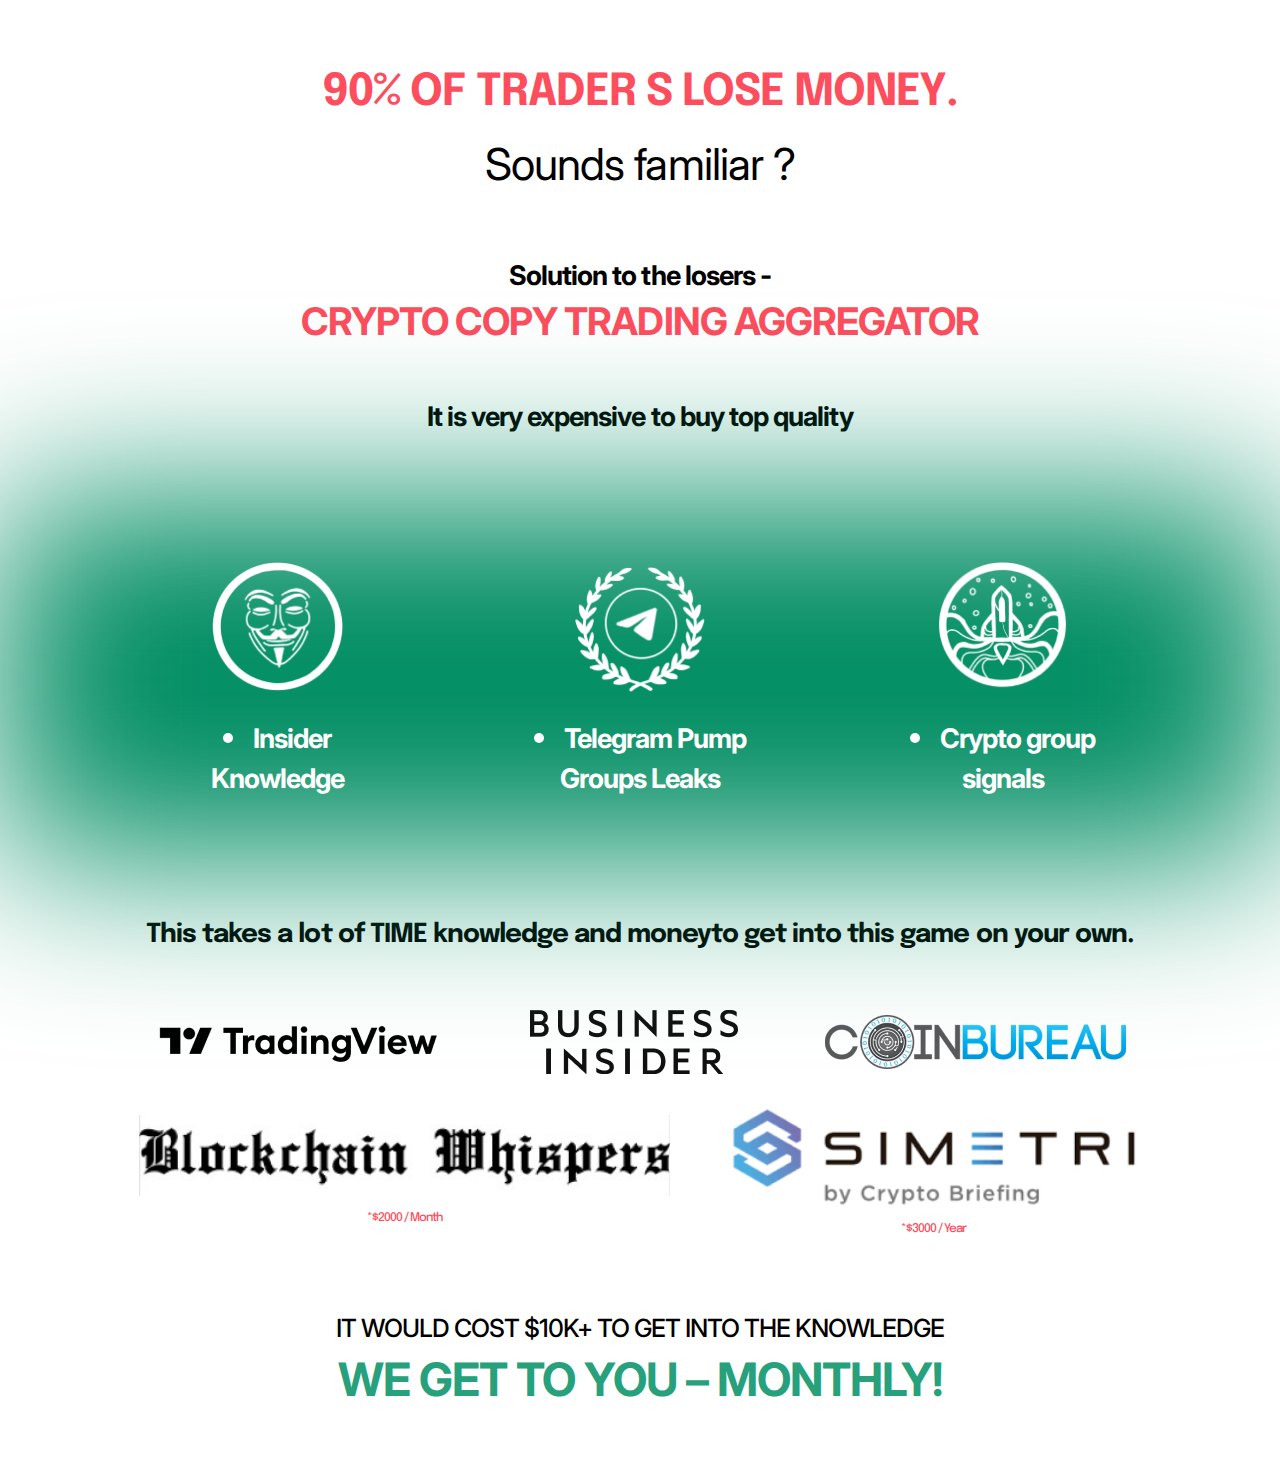
==== home.html @ 9c26b191 "Add files via upload" ====
<!DOCTYPE html>
<html lang="en">

<head>
	<title>HomePage</title>
	<meta charset="UTF-8">
	<meta name="format-detection" content="telephone=no">
	<!-- <style>body{opacity: 0;}</style> -->
	<link rel="stylesheet" href="css/style.min.css?_v=20230202113144">
	<link rel="shortcut icon" href="favicon.ico">
	<!-- <meta name="robots" content="noindex, nofollow"> -->
	<meta name="viewport" content="width=device-width, initial-scale=1.0">
</head>

<body>
	<div class="wrapper">
		<header class="header">
			<div class="header__container">
			</div>
		</header>
		<main class="page">
			<section class="aggregator-section">
				<div class="aggregator-section__lose-money lose-money">
					<div class="lose-money__container">
						<div class="lose-money__wrapper">
							<div class="lose-money__title">
								90% OF TRADER S LOSE MONEY.
								<div class="lose-money__title_black">Sounds familiar ?</div>
								<span></span>
								<div class="lose-money__title_small">Solution to the losers - </div>
								<div class="lose-money__title_medium">CRYPTO COPY TRADING AGGREGATOR</div>
								<span></span>
								<div class="lose-money__title_small">It is very expensive to buy top quality</div>
							</div>
						</div>
					</div>
				</div>
				<div class="aggregator-section__advantages advantages-aggregator">
					<div class="advantages-aggregator__container">
						<div class="advantages-aggregator__wrapper">
							<div class="advantages-aggregator__items">
								<div class="advantages-aggregator__item item-advantages">
									<div class="item-advantages__image">
										<img src="img/aggregator/Untitled-Artwork1.png" class="item-advantages__img" alt="icon" img>
									</div>
									<div class="item-advantages__text">Insider Knowledge</div>
								</div>
								<div class="advantages-aggregator__item item-advantages">
									<div class="item-advantages__image">
										<img src="img/aggregator/Untitled-Artwork2.png" class="item-advantages__img" alt="icon" img>
									</div>
									<div class="item-advantages__text">Telegram Pump Groups Leaks</div>
								</div>
								<div class="advantages-aggregator__item item-advantages">
									<div class="item-advantages__image">
										<img src="img/aggregator/Untitled-Artwork3.png" class="item-advantages__img" alt="icon" img>
									</div>
									<div class="item-advantages__text">Crypto group
										signals</div>
								</div>
							</div>
						</div>
					</div>
				</div>
				<div class="aggregator-section__partners partners-aggregation">
					<div class="partners-aggregation__container">
						<div class="partners-aggregation__wrapper">
							<div class="partners-aggregation__title">This takes a lot of TIME knowledge and moneyto get into this game on your own.</div>
							<div class="partners-aggregation__items">
								<div class="partners-aggregation__item">
									<img src="img/aggregator/partner1.jpg" class="partners-aggregation__img" alt="Partner" img>
								</div>
								<div class="partners-aggregation__item">
									<img src="img/aggregator/partner2.jpg" class="partners-aggregation__img" alt="Partner" img>
								</div>
								<div class="partners-aggregation__item">
									<img src="img/aggregator/partner3.jpg" class="partners-aggregation__img" alt="Partner" img>
								</div>
								<div class="partners-aggregation__item">
									<img src="img/aggregator/partner4.jpg" class="partners-aggregation__img" alt="Partner" img>
									<span class="partners-aggregation__earning">*$2000 / Month</span>
								</div>
								<div class="partners-aggregation__item">
									<img src="img/aggregator/partner5.jpg" class="partners-aggregation__img" alt="Partner" img>
									<span class="partners-aggregation__earning">*$3000 / Year</span>
								</div>
							</div>
							<div class="partners-aggregation__title">
								<div class="partners-aggregation__title_medium">It would cost $10K+ to get into the knowledge</div>
								<div class="partners-aggregation__title_big">we get to you – MONTHLY!</div>
							</div>
						</div>
					</div>
				</div>
			</section>
		</main>
		<footer class="footer">
			<div class="footer__container">
			</div>
		</footer>
	</div>
	<script src="js/app.min.js?_v=20230202113144"></script>
</body>

</html>
---- css/style.min.css ----
@charset "UTF-8";@import url(https://fonts.googleapis.com/css?family=Epilogue:regular,600,700&display=swap);@import url(https://fonts.googleapis.com/css?family=Inter:regular,500,700&display=swap);*{padding:0;margin:0;border:0}*,:after,:before{-webkit-box-sizing:border-box;box-sizing:border-box}body,html{height:100%;min-width:320px}body{color:#000;line-height:1;font-family:Epilogue;font-size:1.25rem;-ms-text-size-adjust:100%;-moz-text-size-adjust:100%;-webkit-text-size-adjust:100%;-webkit-font-smoothing:antialiased;-moz-osx-font-smoothing:grayscale}button,input,textarea{font-family:Epilogue;font-size:inherit}button{cursor:pointer;color:inherit;background-color:transparent}a{color:inherit;text-decoration:none}ul li{list-style:none}img{vertical-align:top}h1,h2,h3,h4,h5,h6{font-weight:inherit;font-size:inherit}body{background-color:#fff}.lock body{overflow:hidden;-ms-touch-action:none;touch-action:none;-ms-scroll-chaining:none;overscroll-behavior:none}.wrapper{min-height:100%;display:-webkit-box;display:-ms-flexbox;display:flex;-webkit-box-orient:vertical;-webkit-box-direction:normal;-ms-flex-direction:column;flex-direction:column;overflow:hidden}@supports (overflow:clip){.wrapper{overflow:clip}}.wrapper>main{-webkit-box-flex:1;-ms-flex:1 1 auto;flex:1 1 auto}.wrapper>*{min-width:0}[class*=__container]{max-width:66.125rem;margin:0 auto;padding:0 .9375rem}[class*=__container_big]{max-width:88.125rem;margin:0 auto;padding:0 .9375rem}.button{display:-webkit-inline-box;display:-ms-inline-flexbox;display:inline-flex;padding:16px 32px;-webkit-box-shadow:4px 4px 11px -2px rgba(0,0,0,.25);box-shadow:4px 4px 11px -2px rgba(0,0,0,.25);border-radius:25.5px;font-weight:700;font-size:20px;line-height:96.4%;text-align:center;color:#fff;-webkit-box-align:center;-ms-flex-align:center;align-items:center;-webkit-box-pack:center;-ms-flex-pack:center;justify-content:center}.button_green{background-color:#26a17b}.button_red{background-color:#fe4d5d}.button._fw{width:100%}input[type=email],input[type=tel],input[type=text],textarea{-webkit-appearance:none;-moz-appearance:none;appearance:none}.input{width:100%;display:block;padding:0 20px;border:1px solid #eee;background:#fff;-webkit-box-shadow:inset 3px 2px 20px rgba(0,0,0,.11);box-shadow:inset 3px 2px 20px rgba(0,0,0,.11);border-radius:7px;padding:10px 20px}.input_promocode{min-height:50px;display:-webkit-box;display:-ms-flexbox;display:flex;-webkit-box-align:center;-ms-flex-align:center;align-items:center}.input_promocode::-webkit-input-placeholder{font-family:Epilogue;font-weight:700;font-size:20px;line-height:190%;letter-spacing:.04em;text-transform:uppercase;color:#cdcdcd}.input_promocode::-moz-placeholder{font-family:Epilogue;font-weight:700;font-size:20px;line-height:190%;letter-spacing:.04em;text-transform:uppercase;color:#cdcdcd}.input_promocode:-ms-input-placeholder{font-family:Epilogue;font-weight:700;font-size:20px;line-height:190%;letter-spacing:.04em;text-transform:uppercase;color:#cdcdcd}.input_promocode::-ms-input-placeholder{font-family:Epilogue;font-weight:700;font-size:20px;line-height:190%;letter-spacing:.04em;text-transform:uppercase;color:#cdcdcd}.input_promocode::placeholder{font-family:Epilogue;font-weight:700;font-size:20px;line-height:190%;letter-spacing:.04em;text-transform:uppercase;color:#cdcdcd}.input[placeholder]:not([data-placeholder-nohiden])::-webkit-input-placeholder{-webkit-transition:opacity .3s;transition:opacity .3s}.input[placeholder]:not([data-placeholder-nohiden])::-moz-placeholder{-moz-transition:opacity .3s;transition:opacity .3s}.input[placeholder]:not([data-placeholder-nohiden]):-ms-input-placeholder{-ms-transition:opacity .3s;transition:opacity .3s}.input[placeholder]:not([data-placeholder-nohiden])::-ms-input-placeholder{-ms-transition:opacity .3s;transition:opacity .3s}.input[placeholder]:not([data-placeholder-nohiden])::placeholder{-webkit-transition:opacity .3s;-o-transition:opacity .3s;transition:opacity .3s}.input[placeholder]:not([data-placeholder-nohiden]):focus::-webkit-input-placeholder{opacity:0}.input[placeholder]:not([data-placeholder-nohiden]):focus::-moz-placeholder{opacity:0}.input[placeholder]:not([data-placeholder-nohiden]):focus:-ms-input-placeholder{opacity:0}.input[placeholder]:not([data-placeholder-nohiden]):focus::-ms-input-placeholder{opacity:0}.input[placeholder]:not([data-placeholder-nohiden]):focus::placeholder{opacity:0}textarea.input{resize:none;padding:0 0}.options{display:-webkit-box;display:-ms-flexbox;display:flex;-webkit-box-orient:vertical;-webkit-box-direction:normal;-ms-flex-direction:column;flex-direction:column}.options__item{position:relative;display:-webkit-box;display:-ms-flexbox;display:flex;width:100%}.options__item_payment{border-top:2px solid #ddd5d5;padding:30px 0}.options__item_prices{background:#fff;border:2px solid rgba(0,0,0,.25);border-radius:11px}.subscription-confirmation_ballz .options__item_prices{background:#26a17b;border:2px solid rgba(0,0,0,.25)}.subscription-confirmation_ballz .options__item_annually{border:2px solid rgba(0,0,0,.25);background:#acfbc2}.options__description{font-family:Epilogue;font-weight:600;font-size:20px;line-height:120%;letter-spacing:-.98px;color:#000;text-align:center;-webkit-box-flex:1;-ms-flex:1 1 auto;flex:1 1 auto;display:-webkit-box;display:-ms-flexbox;display:flex;-webkit-box-orient:vertical;-webkit-box-direction:normal;-ms-flex-direction:column;flex-direction:column}.options__price{font-family:Epilogue;font-weight:700;font-size:57px;line-height:1;letter-spacing:-.98px;color:#26a17b;text-align:center;display:-webkit-box;display:-ms-flexbox;display:flex;-webkit-box-orient:vertical;-webkit-box-direction:normal;-ms-flex-direction:column;flex-direction:column}.subscription-confirmation_bronze .options__price{color:#26a17b}.subscription-confirmation_silver .options__price{color:#c8858b}.subscription-confirmation_ballz .options__price{color:#fff}.subscription-confirmation_bronze .options__item_annually .options__price{color:rgba(0,255,176,.95)}.subscription-confirmation_silver .options__item_annually .options__price{color:#fe4d5d}.subscription-confirmation_ballz .options__item_annually .options__price{color:#26a17b}.options__subprice{font-family:Epilogue;font-weight:600;font-size:20px;line-height:110%;letter-spacing:-.98px;color:#26a17b}.subscription-confirmation_bronze .options__subprice{color:#26a17b}.subscription-confirmation_silver .options__subprice{color:#c8858b}.subscription-confirmation_ballz .options__subprice{color:#fff}.subscription-confirmation_bronze .options__item_annually .options__subprice{color:rgba(0,255,176,.95)}.subscription-confirmation_silver .options__item_annually .options__subprice{color:#fe4d5d}.subscription-confirmation_ballz .options__item_annually .options__subprice{color:#26a17b}.options__input{width:0;height:0;opacity:0;position:absolute}.options__input:focus+.options__label:before{-webkit-box-shadow:0 0 5px #000;box-shadow:0 0 5px #000}.options__input:checked+.options__label:after{-webkit-transform:translate(0,-50%) scale(1);-ms-transform:translate(0,-50%) scale(1);transform:translate(0,-50%) scale(1)}.options__item_prices .options__input:checked+.options__label:after{-webkit-transform:translate(-50%,0) scale(1);-ms-transform:translate(-50%,0) scale(1);transform:translate(-50%,0) scale(1)}.options__discount{width:57px;height:57px;background:rgba(0,255,176,.95);border-radius:50%;position:absolute;display:-webkit-box;display:-ms-flexbox;display:flex;-webkit-box-align:center;-ms-flex-align:center;align-items:center;-webkit-box-pack:center;-ms-flex-pack:center;justify-content:center;right:-15px;top:-15px;font-family:Epilogue;font-weight:700;font-size:20px;line-height:110%;letter-spacing:-.98px;color:#000}.subscription-confirmation_bronze .options__discount{background-color:rgba(0,255,176,.95);color:#fff}.subscription-confirmation_silver .options__discount{background-color:#fc4c5c;color:#fff}.subscription-confirmation_ballz .options__discount{background-color:rgba(0,255,176,.95);color:#000}.options__label{display:-webkit-box;display:-ms-flexbox;display:flex;-webkit-box-align:center;-ms-flex-align:center;align-items:center;cursor:pointer;-webkit-box-pack:justify;-ms-flex-pack:justify;justify-content:space-between;gap:10px;-webkit-box-orient:horizontal;-webkit-box-direction:reverse;-ms-flex-direction:row-reverse;flex-direction:row-reverse;-webkit-box-flex:1;-ms-flex:1 1 auto;flex:1 1 auto;width:100%}.options__item_prices .options__label{-webkit-box-orient:vertical;-webkit-box-direction:normal;-ms-flex-direction:column;flex-direction:column;-webkit-box-align:center;-ms-flex-align:center;align-items:center;padding:15px 25px}.options__item_prices .options__label::before{-ms-flex-item-align:center;-ms-grid-row-align:center;align-self:center}.options__item_prices .options__label::after{left:50%;top:20.5px;-webkit-transform:translate(-50%,0) scale(0);-ms-transform:translate(-50%,0) scale(0);transform:translate(-50%,0) scale(0)}.options__label:before{content:"";width:27px;height:27px;-webkit-box-flex:0;-ms-flex:0 0 27px;flex:0 0 27px;border-radius:50%;background-color:#fff;border:2px solid #9d9d9d;-webkit-box-shadow:inset 1px 1px 16px 2px rgba(0,0,0,.11);box-shadow:inset 1px 1px 16px 2px rgba(0,0,0,.11)}.options__label:after{content:"";-webkit-transition:all .3s ease 0s;-o-transition:all .3s ease 0s;transition:all .3s ease 0s;-webkit-transform:scale(0);-ms-transform:scale(0);transform:scale(0);width:15px;height:15px;border-radius:50%;background-color:#26a17b;position:absolute;right:6px;top:50%;-webkit-transform:translate(0,-50%) scale(0);-ms-transform:translate(0,-50%) scale(0);transform:translate(0,-50%) scale(0)}.options__text{font-family:Epilogue;font-weight:700;font-size:25px;line-height:85%;letter-spacing:.06em;color:#26a17b}.options__icons{-webkit-box-flex:1;-ms-flex:1 1 auto;flex:1 1 auto;display:-webkit-box;display:-ms-flexbox;display:flex;-ms-flex-wrap:wrap;flex-wrap:wrap;gap:5px;-webkit-box-align:center;-ms-flex-align:center;align-items:center}.options__icon{max-width:58px;max-height:36px;width:100%}[class*=-ibg]{position:relative}[class*=-ibg] img{position:absolute;width:100%;height:100%;top:0;left:0;-o-object-fit:cover;object-fit:cover}[class*=-ibg_contain] img{-o-object-fit:contain;object-fit:contain}.block-modal{background-color:#fff;-webkit-box-shadow:0 4px 38px rgba(0,0,0,.11);box-shadow:0 4px 38px rgba(0,0,0,.11);border-radius:11px;max-width:500px;width:100%;position:relative;z-index:1}.block-modal__form:not(:last-child){margin-bottom:20px}.block-modal__title{font-family:Epilogue;font-weight:700;font-size:34px;line-height:1.2;text-align:center}.block-modal__title_red{color:#fe4d5d}.block-modal__title_green{color:#26a17b}.block-modal__title:not(:last-child){margin-bottom:30px}.block-modal__description{font-family:Inter;font-weight:400;font-size:20px;line-height:115.4%;text-align:center;color:#000;max-width:350px;margin:0 auto}.block-modal__description:not(:last-child){margin-bottom:30px}.block-modal__actions{display:-webkit-box;display:-ms-flexbox;display:flex;-webkit-box-pack:center;-ms-flex-pack:center;justify-content:center}.block-modal__links{text-align:center}.block-modal__link{font-family:Inter;font-weight:400;font-size:16px;line-height:115.4%;text-align:center;text-decoration-line:underline;color:#c8a1a1}.lose-money{padding:60px 0}.lose-money__title{display:-webkit-box;display:-ms-flexbox;display:flex;-webkit-box-orient:vertical;-webkit-box-direction:normal;-ms-flex-direction:column;flex-direction:column;font-family:Epilogue;font-weight:700;font-size:44px;line-height:150%;text-align:center;letter-spacing:-.98px;color:#fe4d5d}.lose-money__title span{padding:25px 0}.lose-money__title_black{font-family:Inter;font-weight:400;font-size:44px;line-height:176%;text-align:center;letter-spacing:-.98px;color:#000}.lose-money__title_small{font-family:Inter;font-weight:700;font-size:27px;line-height:168%;text-align:center;letter-spacing:-.98px;color:#000}.lose-money__title_medium{font-family:Inter;font-weight:700;font-size:38px;line-height:119%;text-align:center;letter-spacing:-.98px;color:#fe4d5d}.advantages-aggregator{padding:60px 0;position:relative}.advantages-aggregator::before{content:"";position:absolute;background:#008d62;mix-blend-mode:normal;-webkit-filter:blur(87px);filter:blur(87px);width:100%;height:100%;left:0;top:0}.advantages-aggregator__items{display:-webkit-box;display:-ms-flexbox;display:flex;-ms-flex-wrap:wrap;flex-wrap:wrap;margin:0 -15px;position:relative;z-index:1;-ms-flex-pack:distribute;justify-content:space-around;gap:30px}.advantages-aggregator__item{padding:0 15px;-webkit-box-flex:0;-ms-flex:0 1 33.333%;flex:0 1 33.333%;max-width:260px}.item-advantages{display:-webkit-box;display:-ms-flexbox;display:flex;-webkit-box-pack:start;-ms-flex-pack:start;justify-content:flex-start;-webkit-box-orient:vertical;-webkit-box-direction:normal;-ms-flex-direction:column;flex-direction:column;-webkit-box-align:center;-ms-flex-align:center;align-items:center;gap:25px}.item-advantages__image{max-width:135px;max-height:135px}.item-advantages__img{width:100%}.item-advantages__text{font-family:Inter;font-weight:700;font-size:27px;line-height:147%;text-align:center;letter-spacing:-.98px;color:#fff}.item-advantages__text::before{content:"";display:inline-block;width:10px;height:10px;background-color:#fff;border-radius:50%;margin:5px 20px 5px 0}.partners-aggregation{padding:60px 0}.partners-aggregation__title{font-family:Epilogue;font-weight:700;font-size:26px;line-height:1.2;text-align:center;letter-spacing:-.98px;color:#000}.partners-aggregation__title:not(:last-child){margin-bottom:60px}.partners-aggregation__title_medium{font-family:Inter;font-weight:500;font-size:25px;line-height:170%;text-align:center;letter-spacing:-.98px;text-transform:uppercase;color:#000}.partners-aggregation__title_big{font-family:Inter;font-weight:700;font-size:46px;line-height:129%;text-align:center;letter-spacing:-.98px;text-transform:uppercase;color:#26a17b}.partners-aggregation__items{display:-webkit-box;display:-ms-flexbox;display:flex;-ms-flex-pack:distribute;justify-content:space-around;-ms-flex-wrap:wrap;flex-wrap:wrap;-webkit-box-align:center;-ms-flex-align:center;align-items:center;gap:30px}.partners-aggregation__items:not(:last-child){margin-bottom:70px}.partners-aggregation__item{text-align:center}.partners-aggregation__img{width:100%}.partners-aggregation__img:not(:last-child){margin-bottom:10px}.partners-aggregation__earning{font-family:Epilogue;font-weight:500;font-size:12px;line-height:1.2;text-align:center;letter-spacing:-.98px;color:#fe4d5d}.subscription-confirmation{min-height:100vh;display:-webkit-box;display:-ms-flexbox;display:flex;-webkit-box-align:center;-ms-flex-align:center;align-items:center;padding:50px 0}.subscription-confirmation__container{display:-webkit-box;display:-ms-flexbox;display:flex;-webkit-box-align:center;-ms-flex-align:center;align-items:center;-webkit-box-pack:center;-ms-flex-pack:center;justify-content:center}.subscription-confirmation__block{padding:60px 50px 85px}.form__prices{display:-webkit-box;display:-ms-flexbox;display:flex;-webkit-box-orient:horizontal;-webkit-box-direction:normal;-ms-flex-direction:row;flex-direction:row;gap:12px}.form__prices:not(:last-child){margin-bottom:50px}.form__promocode:not(:last-child){margin-bottom:45px}.form__billed{text-align:center;font-family:Epilogue;font-weight:600;font-size:20px;line-height:146.5%;letter-spacing:.12em;text-transform:uppercase;color:#000}.form__billed:not(:last-child){margin-bottom:30px}.form__payment:not(:last-child){margin-bottom:20px}.form__items:not(:last-child){margin-bottom:40px}.form__item:not(:last-child){margin-bottom:15px}.form__label{cursor:pointer;font-family:Epilogue;font-weight:400;font-size:12px;line-height:146.5%;letter-spacing:.12em;text-transform:uppercase;color:#b68282;padding:5px}.form__input{min-height:66px}.form__actions{display:-webkit-box;display:-ms-flexbox;display:flex;-webkit-box-pack:center;-ms-flex-pack:center;justify-content:center}.form__error{padding-top:10px;color:red;font-size:17px;font-weight:400;line-height:146.5%}.promocode{display:-webkit-box;display:-ms-flexbox;display:flex;gap:17px;position:relative}.promocode .form__error{position:absolute;left:0;bottom:0;-webkit-transform:translate(0,90%);-ms-transform:translate(0,90%);transform:translate(0,90%)}.forgot-password{min-height:100vh;display:-webkit-box;display:-ms-flexbox;display:flex;-webkit-box-align:center;-ms-flex-align:center;align-items:center;padding:50px 0;position:relative;overflow:hidden}.forgot-password::before{content:"";width:30%;height:74%;left:0;top:0;background:#26a17b;-webkit-filter:blur(100px);filter:blur(100px);position:absolute;-webkit-transform:translate(-30%,-30%);-ms-transform:translate(-30%,-30%);transform:translate(-30%,-30%)}.forgot-password::after{content:"";width:48%;height:71%;right:0;bottom:0;background:#26a17b;-webkit-filter:blur(100px);filter:blur(100px);position:absolute;-webkit-transform:translate(40%,45%) rotate(100deg);-ms-transform:translate(40%,45%) rotate(100deg);transform:translate(40%,45%) rotate(100deg)}.forgot-password__container{display:-webkit-box;display:-ms-flexbox;display:flex;-webkit-box-align:center;-ms-flex-align:center;align-items:center;-webkit-box-pack:center;-ms-flex-pack:center;justify-content:center}.forgot-password__block{padding:60px 45px 30px}.check-email{min-height:100vh;display:-webkit-box;display:-ms-flexbox;display:flex;-webkit-box-align:center;-ms-flex-align:center;align-items:center;padding:50px 0;position:relative;overflow:hidden}.check-email::before{content:"";width:30%;height:74%;left:0;bottom:0;background:#26a17b;-webkit-filter:blur(100px);filter:blur(100px);position:absolute;-webkit-transform:translate(-30%,60%);-ms-transform:translate(-30%,60%);transform:translate(-30%,60%)}.check-email::after{content:"";width:46%;height:40%;right:0;top:0;background:#26a17b;-webkit-filter:blur(100px);filter:blur(100px);border-radius:0 0 30% 50%;position:absolute;-webkit-transform:translate(0,-35%) rotate(-140deg);-ms-transform:translate(0,-35%) rotate(-140deg);transform:translate(0,-35%) rotate(-140deg)}.check-email__container{display:-webkit-box;display:-ms-flexbox;display:flex;-webkit-box-flex:1;-ms-flex:1 1 auto;flex:1 1 auto;-webkit-box-align:center;-ms-flex-align:center;align-items:center;-webkit-box-pack:justify;-ms-flex-pack:justify;justify-content:space-between;gap:100px}.check-email__wrapper{-webkit-box-flex:0;-ms-flex:0 1 740px;flex:0 1 740px}.check-email__image-ibg{padding-bottom:100%}.check-email__block{padding:75px 45px 70px}.restore-password{min-height:100vh;display:-webkit-box;display:-ms-flexbox;display:flex;-webkit-box-align:center;-ms-flex-align:center;align-items:center;padding:50px 0;position:relative;overflow:hidden}.restore-password::before{content:"";width:30%;height:74%;left:0;top:0;background:#26a17b;-webkit-filter:blur(100px);filter:blur(100px);position:absolute;-webkit-transform:translate(-30%,-30%);-ms-transform:translate(-30%,-30%);transform:translate(-30%,-30%)}.restore-password::after{content:"";width:48%;height:71%;right:0;bottom:0;background:#26a17b;-webkit-filter:blur(100px);filter:blur(100px);position:absolute;-webkit-transform:translate(40%,45%) rotate(100deg);-ms-transform:translate(40%,45%) rotate(100deg);transform:translate(40%,45%) rotate(100deg)}.restore-password__container{display:-webkit-box;display:-ms-flexbox;display:flex;-webkit-box-align:center;-ms-flex-align:center;align-items:center;-webkit-box-pack:center;-ms-flex-pack:center;justify-content:center}.restore-password__block{padding:60px 45px 30px}.thanks{min-height:100vh;display:-webkit-box;display:-ms-flexbox;display:flex;-webkit-box-align:center;-ms-flex-align:center;align-items:center;padding:50px 0;position:relative;overflow:hidden}.thanks::before{content:"";width:30%;height:74%;left:0;bottom:0;background:#26a17b;-webkit-filter:blur(100px);filter:blur(100px);position:absolute;-webkit-transform:translate(-30%,60%);-ms-transform:translate(-30%,60%);transform:translate(-30%,60%)}.thanks::after{content:"";width:46%;height:40%;right:0;top:0;background:#26a17b;-webkit-filter:blur(100px);filter:blur(100px);border-radius:0 0 30% 50%;position:absolute;-webkit-transform:translate(0,-35%) rotate(-140deg);-ms-transform:translate(0,-35%) rotate(-140deg);transform:translate(0,-35%) rotate(-140deg)}.thanks__container{display:-webkit-box;display:-ms-flexbox;display:flex;-webkit-box-flex:1;-ms-flex:1 1 auto;flex:1 1 auto;-webkit-box-pack:center;-ms-flex-pack:center;justify-content:center;-webkit-box-align:center;-ms-flex-align:center;align-items:center;gap:100px}.thanks__block{padding:60px}.lose-money{padding:60px 0}.lose-money__title{display:-webkit-box;display:-ms-flexbox;display:flex;-webkit-box-orient:vertical;-webkit-box-direction:normal;-ms-flex-direction:column;flex-direction:column;font-family:Epilogue;font-weight:700;font-size:44px;line-height:150%;text-align:center;letter-spacing:-.98px;color:#fe4d5d}.lose-money__title span{padding:25px 0}.lose-money__title_black{font-family:Inter;font-weight:400;font-size:44px;line-height:176%;text-align:center;letter-spacing:-.98px;color:#000}.lose-money__title_small{font-family:Inter;font-weight:700;font-size:27px;line-height:168%;text-align:center;letter-spacing:-.98px;color:#000}.lose-money__title_medium{font-family:Inter;font-weight:700;font-size:38px;line-height:119%;text-align:center;letter-spacing:-.98px;color:#fe4d5d}.advantages-aggregator{padding:60px 0;position:relative}.advantages-aggregator::before{content:"";position:absolute;background:#008d62;mix-blend-mode:normal;-webkit-filter:blur(87px);filter:blur(87px);width:100%;height:100%;left:0;top:0}.advantages-aggregator__items{display:-webkit-box;display:-ms-flexbox;display:flex;-ms-flex-wrap:wrap;flex-wrap:wrap;margin:0 -15px;position:relative;z-index:1;-ms-flex-pack:distribute;justify-content:space-around;gap:30px}.advantages-aggregator__item{padding:0 15px;-webkit-box-flex:0;-ms-flex:0 1 33.333%;flex:0 1 33.333%;max-width:260px}.item-advantages{display:-webkit-box;display:-ms-flexbox;display:flex;-webkit-box-pack:start;-ms-flex-pack:start;justify-content:flex-start;-webkit-box-orient:vertical;-webkit-box-direction:normal;-ms-flex-direction:column;flex-direction:column;-webkit-box-align:center;-ms-flex-align:center;align-items:center;gap:25px}.item-advantages__image{max-width:135px;max-height:135px}.item-advantages__img{width:100%}.item-advantages__text{font-family:Inter;font-weight:700;font-size:27px;line-height:147%;text-align:center;letter-spacing:-.98px;color:#fff}.item-advantages__text::before{content:"";display:inline-block;width:10px;height:10px;background-color:#fff;border-radius:50%;margin:5px 20px 5px 0}.partners-aggregation{padding:60px 0}.partners-aggregation__title{font-family:Epilogue;font-weight:700;font-size:26px;line-height:1.2;text-align:center;letter-spacing:-.98px;color:#000}.partners-aggregation__title:not(:last-child){margin-bottom:60px}.partners-aggregation__title_medium{font-family:Inter;font-weight:500;font-size:25px;line-height:170%;text-align:center;letter-spacing:-.98px;text-transform:uppercase;color:#000}.partners-aggregation__title_big{font-family:Inter;font-weight:700;font-size:46px;line-height:129%;text-align:center;letter-spacing:-.98px;text-transform:uppercase;color:#26a17b}.partners-aggregation__items{display:-webkit-box;display:-ms-flexbox;display:flex;-ms-flex-pack:distribute;justify-content:space-around;-ms-flex-wrap:wrap;flex-wrap:wrap;-webkit-box-align:center;-ms-flex-align:center;align-items:center;gap:30px}.partners-aggregation__items:not(:last-child){margin-bottom:70px}.partners-aggregation__item{text-align:center}.partners-aggregation__img{width:100%}.partners-aggregation__img:not(:last-child){margin-bottom:10px}.partners-aggregation__earning{font-family:Epilogue;font-weight:500;font-size:12px;line-height:1.2;text-align:center;letter-spacing:-.98px;color:#fe4d5d}@media (max-width:61.99875em){.lose-money__wrapper{max-width:80%;margin:0 auto}.advantages-aggregator__wrapper{max-width:80%;margin:0 auto}.advantages-aggregator__items{-webkit-box-orient:vertical;-webkit-box-direction:normal;-ms-flex-direction:column;flex-direction:column;-webkit-box-align:center;-ms-flex-align:center;align-items:center}.partners-aggregation__wrapper{max-width:80%;margin:0 auto}.check-email__container{gap:20px}.thanks__container{gap:20px}.lose-money__wrapper{max-width:80%;margin:0 auto}.advantages-aggregator__wrapper{max-width:80%;margin:0 auto}.advantages-aggregator__items{-webkit-box-orient:vertical;-webkit-box-direction:normal;-ms-flex-direction:column;flex-direction:column;-webkit-box-align:center;-ms-flex-align:center;align-items:center}.partners-aggregation__wrapper{max-width:80%;margin:0 auto}}@media (max-width:47.99875em){.options__price{font-size:42px}.options__item_prices .options__label{padding:15px}.block-modal{padding:30px 15px 40px}.block-modal__title{font-size:1.75rem}.lose-money__title{font-size:35px}.lose-money__title span{padding:10px 0}.lose-money__title_black{font-size:35px}.lose-money__title_small{font-size:21px}.lose-money__title_medium{font-size:30px}.partners-aggregation__title:not(:last-child){margin-bottom:40px}.partners-aggregation__title_medium{font-size:20px}.partners-aggregation__title_big{font-size:36px}.partners-aggregation__items:not(:last-child){margin-bottom:40px}.partners-aggregation__item{max-width:232px}.subscription-confirmation{padding:0}.subscription-confirmation__block{padding:30px 15px 40px}.forgot-password{padding:30px 0}.forgot-password__block{padding:30px 15px 40px}.check-email{padding:30px 0}.check-email__container{-webkit-box-pack:center;-ms-flex-pack:center;justify-content:center}.check-email__wrapper{display:none}.check-email__block{padding:30px 15px 40px}.restore-password{padding:30px 0}.restore-password__block{padding:30px 15px 40px}.thanks{padding:30px 0}.thanks__block{padding:60px 25px}.lose-money__title{font-size:35px}.lose-money__title span{padding:10px 0}.lose-money__title_black{font-size:35px}.lose-money__title_small{font-size:21px}.lose-money__title_medium{font-size:30px}.partners-aggregation__title:not(:last-child){margin-bottom:40px}.partners-aggregation__title_medium{font-size:20px}.partners-aggregation__title_big{font-size:36px}.partners-aggregation__items:not(:last-child){margin-bottom:40px}.partners-aggregation__item{max-width:232px}}@media (max-width:29.99875em){.subscription-confirmation__container{padding:0}}
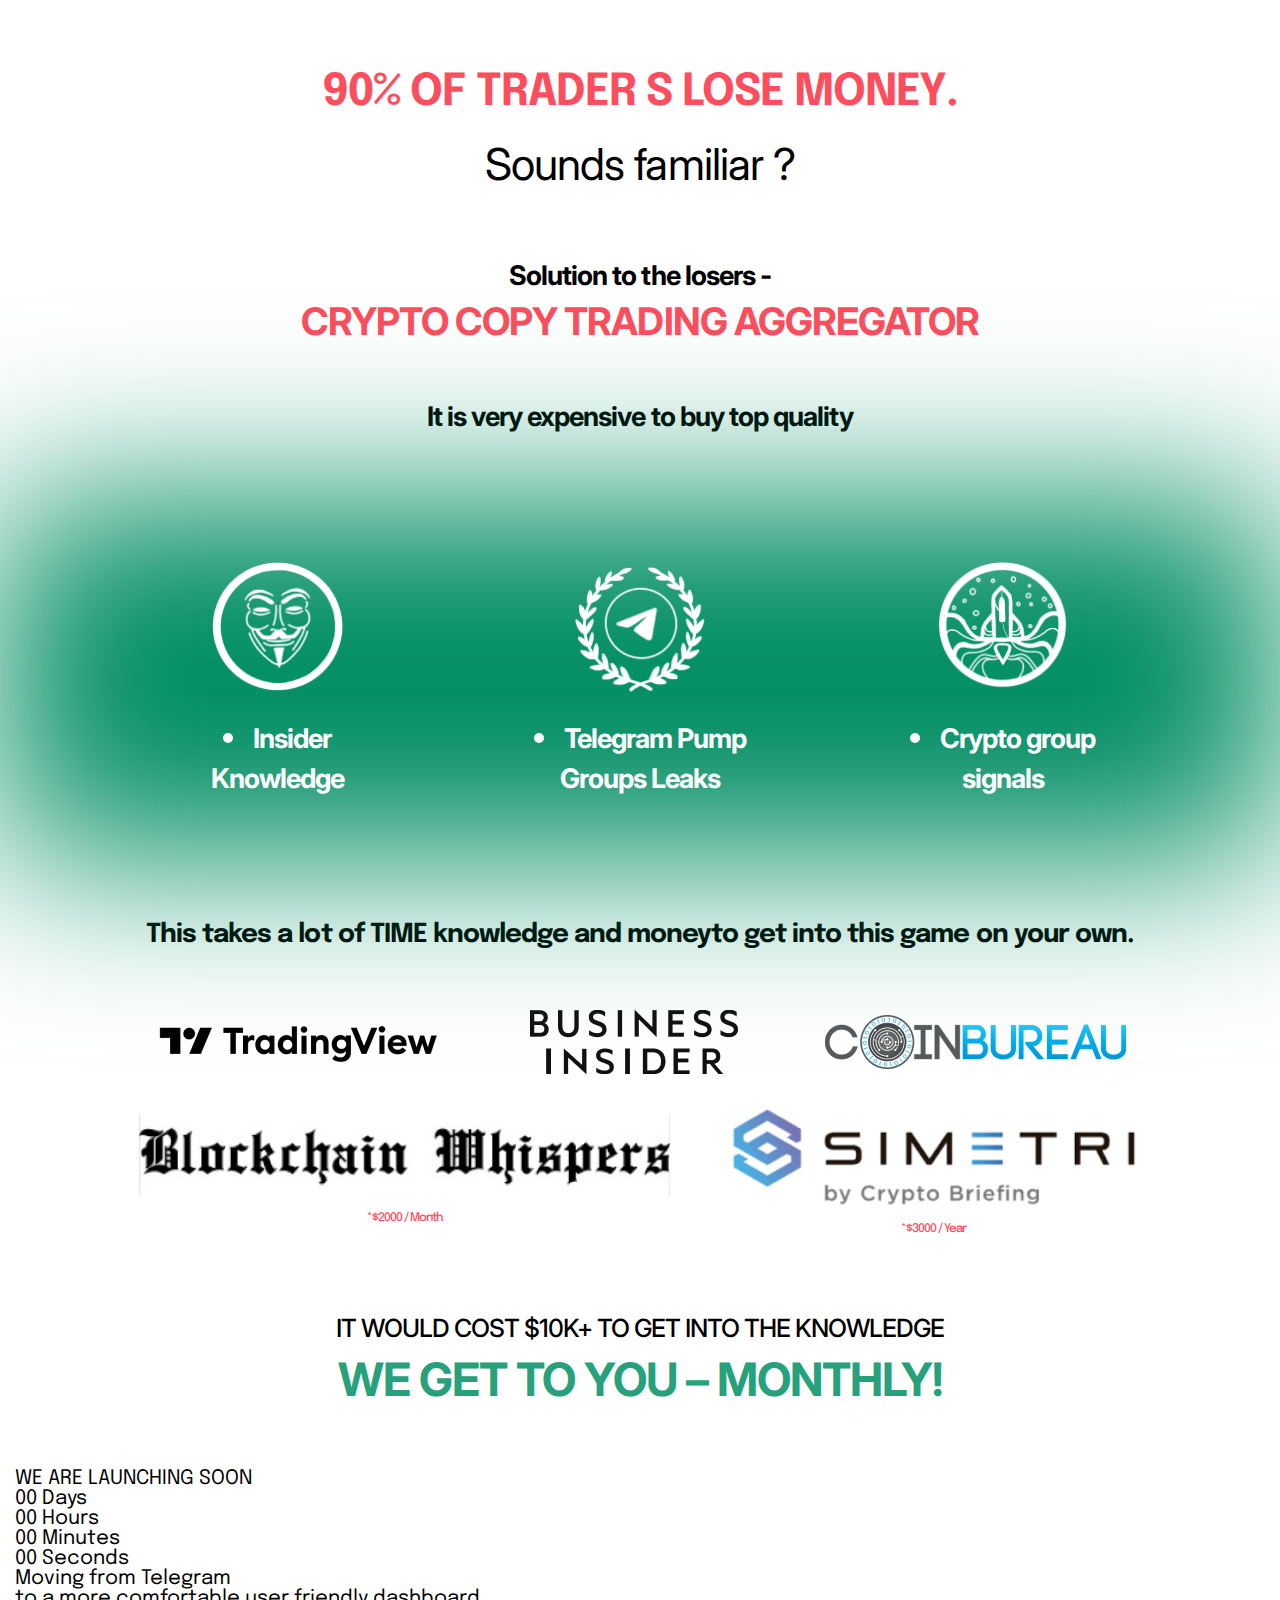
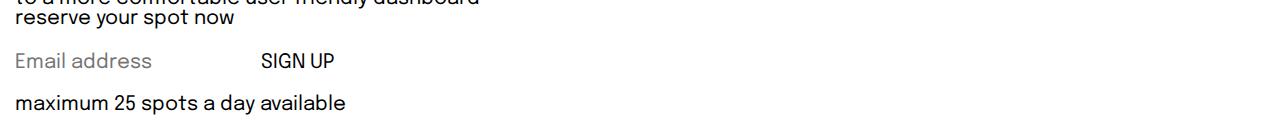
==== commit 2ce94ccb: "Update home.html" ====
--- a/home.html
+++ b/home.html
@@ -19,7 +19,7 @@
 			</div>
 		</header>
 		<main class="page">
-			<section class="aggregator-section">
+			<section data-timer="2023-02-11" class="aggregator-section">
 				<div class="aggregator-section__lose-money lose-money">
 					<div class="lose-money__container">
 						<div class="lose-money__wrapper">
@@ -92,6 +92,58 @@
 						</div>
 					</div>
 				</div>
+				
+				<div class="plan-section__launching-soon launching-soon">
+						<div class="launching-soon__container launching-soon__container_big">
+							<div class="launching-soon__header">
+								<div class="launching-soon__title">WE ARE LAUNCHING SOON</div>
+								<div class="launching-soon__timer timer-subscribtion">
+									<div class="timer-subscribtion__items">
+										<div class="timer-subscribtion__item">
+											<span id="days">00</span>
+											Days
+										</div>
+										<div class="timer-subscribtion__item">
+											<span id="hours">00</span>
+											Hours
+										</div>
+										<div class="timer-subscribtion__item">
+											<span id="minutes">00</span>
+											Minutes
+										</div>
+										<div class="timer-subscribtion__item">
+											<span id="seconds">00</span>
+											Seconds
+										</div>
+									</div>
+								</div>
+							</div>
+							<div class="launching-soon__wrapper">
+								<div class="launching-soon__moving moving-block">
+									<div class="moving-block__text">
+										Moving from Telegram <br> to a more 
+										<a href="" class="moving-block__link">
+											comfortable user friendly 
+										</a>
+										dashboard
+									</div>
+								</div>
+								<div class="launching-soon__reserve reserve-block">
+									<div class="reserve-block__title">reserve your spot now</div>
+									<form action="" class="reserve-block__form form">
+										<input required type="email" name="form[]" placeholder="Email address" class="form__input">
+										<button type="submit" class="form__button">SIGN UP</button>
+									</form>
+									<div class="reserve-block__text">
+										maximum  
+										<span class="reserve-block__num">25</span>
+										spots a day available
+									</div>
+								</div>
+							</div>
+						</div>
+					</div>
+				
 			</section>
 		</main>
 		<footer class="footer">
@@ -102,4 +154,4 @@
 	<script src="js/app.min.js?_v=20230202113144"></script>
 </body>
 
-</html>+</html>
--- a/css/style.min.css
+++ b/css/style.min.css
@@ -1 +1 @@
-@charset "UTF-8";@import url(https://fonts.googleapis.com/css?family=Epilogue:regular,600,700&display=swap);@import url(https://fonts.googleapis.com/css?family=Inter:regular,500,700&display=swap);*{padding:0;margin:0;border:0}*,:after,:before{-webkit-box-sizing:border-box;box-sizing:border-box}body,html{height:100%;min-width:320px}body{color:#000;line-height:1;font-family:Epilogue;font-size:1.25rem;-ms-text-size-adjust:100%;-moz-text-size-adjust:100%;-webkit-text-size-adjust:100%;-webkit-font-smoothing:antialiased;-moz-osx-font-smoothing:grayscale}button,input,textarea{font-family:Epilogue;font-size:inherit}button{cursor:pointer;color:inherit;background-color:transparent}a{color:inherit;text-decoration:none}ul li{list-style:none}img{vertical-align:top}h1,h2,h3,h4,h5,h6{font-weight:inherit;font-size:inherit}body{background-color:#fff}.lock body{overflow:hidden;-ms-touch-action:none;touch-action:none;-ms-scroll-chaining:none;overscroll-behavior:none}.wrapper{min-height:100%;display:-webkit-box;display:-ms-flexbox;display:flex;-webkit-box-orient:vertical;-webkit-box-direction:normal;-ms-flex-direction:column;flex-direction:column;overflow:hidden}@supports (overflow:clip){.wrapper{overflow:clip}}.wrapper>main{-webkit-box-flex:1;-ms-flex:1 1 auto;flex:1 1 auto}.wrapper>*{min-width:0}[class*=__container]{max-width:66.125rem;margin:0 auto;padding:0 .9375rem}[class*=__container_big]{max-width:88.125rem;margin:0 auto;padding:0 .9375rem}.button{display:-webkit-inline-box;display:-ms-inline-flexbox;display:inline-flex;padding:16px 32px;-webkit-box-shadow:4px 4px 11px -2px rgba(0,0,0,.25);box-shadow:4px 4px 11px -2px rgba(0,0,0,.25);border-radius:25.5px;font-weight:700;font-size:20px;line-height:96.4%;text-align:center;color:#fff;-webkit-box-align:center;-ms-flex-align:center;align-items:center;-webkit-box-pack:center;-ms-flex-pack:center;justify-content:center}.button_green{background-color:#26a17b}.button_red{background-color:#fe4d5d}.button._fw{width:100%}input[type=email],input[type=tel],input[type=text],textarea{-webkit-appearance:none;-moz-appearance:none;appearance:none}.input{width:100%;display:block;padding:0 20px;border:1px solid #eee;background:#fff;-webkit-box-shadow:inset 3px 2px 20px rgba(0,0,0,.11);box-shadow:inset 3px 2px 20px rgba(0,0,0,.11);border-radius:7px;padding:10px 20px}.input_promocode{min-height:50px;display:-webkit-box;display:-ms-flexbox;display:flex;-webkit-box-align:center;-ms-flex-align:center;align-items:center}.input_promocode::-webkit-input-placeholder{font-family:Epilogue;font-weight:700;font-size:20px;line-height:190%;letter-spacing:.04em;text-transform:uppercase;color:#cdcdcd}.input_promocode::-moz-placeholder{font-family:Epilogue;font-weight:700;font-size:20px;line-height:190%;letter-spacing:.04em;text-transform:uppercase;color:#cdcdcd}.input_promocode:-ms-input-placeholder{font-family:Epilogue;font-weight:700;font-size:20px;line-height:190%;letter-spacing:.04em;text-transform:uppercase;color:#cdcdcd}.input_promocode::-ms-input-placeholder{font-family:Epilogue;font-weight:700;font-size:20px;line-height:190%;letter-spacing:.04em;text-transform:uppercase;color:#cdcdcd}.input_promocode::placeholder{font-family:Epilogue;font-weight:700;font-size:20px;line-height:190%;letter-spacing:.04em;text-transform:uppercase;color:#cdcdcd}.input[placeholder]:not([data-placeholder-nohiden])::-webkit-input-placeholder{-webkit-transition:opacity .3s;transition:opacity .3s}.input[placeholder]:not([data-placeholder-nohiden])::-moz-placeholder{-moz-transition:opacity .3s;transition:opacity .3s}.input[placeholder]:not([data-placeholder-nohiden]):-ms-input-placeholder{-ms-transition:opacity .3s;transition:opacity .3s}.input[placeholder]:not([data-placeholder-nohiden])::-ms-input-placeholder{-ms-transition:opacity .3s;transition:opacity .3s}.input[placeholder]:not([data-placeholder-nohiden])::placeholder{-webkit-transition:opacity .3s;-o-transition:opacity .3s;transition:opacity .3s}.input[placeholder]:not([data-placeholder-nohiden]):focus::-webkit-input-placeholder{opacity:0}.input[placeholder]:not([data-placeholder-nohiden]):focus::-moz-placeholder{opacity:0}.input[placeholder]:not([data-placeholder-nohiden]):focus:-ms-input-placeholder{opacity:0}.input[placeholder]:not([data-placeholder-nohiden]):focus::-ms-input-placeholder{opacity:0}.input[placeholder]:not([data-placeholder-nohiden]):focus::placeholder{opacity:0}textarea.input{resize:none;padding:0 0}.options{display:-webkit-box;display:-ms-flexbox;display:flex;-webkit-box-orient:vertical;-webkit-box-direction:normal;-ms-flex-direction:column;flex-direction:column}.options__item{position:relative;display:-webkit-box;display:-ms-flexbox;display:flex;width:100%}.options__item_payment{border-top:2px solid #ddd5d5;padding:30px 0}.options__item_prices{background:#fff;border:2px solid rgba(0,0,0,.25);border-radius:11px}.subscription-confirmation_ballz .options__item_prices{background:#26a17b;border:2px solid rgba(0,0,0,.25)}.subscription-confirmation_ballz .options__item_annually{border:2px solid rgba(0,0,0,.25);background:#acfbc2}.options__description{font-family:Epilogue;font-weight:600;font-size:20px;line-height:120%;letter-spacing:-.98px;color:#000;text-align:center;-webkit-box-flex:1;-ms-flex:1 1 auto;flex:1 1 auto;display:-webkit-box;display:-ms-flexbox;display:flex;-webkit-box-orient:vertical;-webkit-box-direction:normal;-ms-flex-direction:column;flex-direction:column}.options__price{font-family:Epilogue;font-weight:700;font-size:57px;line-height:1;letter-spacing:-.98px;color:#26a17b;text-align:center;display:-webkit-box;display:-ms-flexbox;display:flex;-webkit-box-orient:vertical;-webkit-box-direction:normal;-ms-flex-direction:column;flex-direction:column}.subscription-confirmation_bronze .options__price{color:#26a17b}.subscription-confirmation_silver .options__price{color:#c8858b}.subscription-confirmation_ballz .options__price{color:#fff}.subscription-confirmation_bronze .options__item_annually .options__price{color:rgba(0,255,176,.95)}.subscription-confirmation_silver .options__item_annually .options__price{color:#fe4d5d}.subscription-confirmation_ballz .options__item_annually .options__price{color:#26a17b}.options__subprice{font-family:Epilogue;font-weight:600;font-size:20px;line-height:110%;letter-spacing:-.98px;color:#26a17b}.subscription-confirmation_bronze .options__subprice{color:#26a17b}.subscription-confirmation_silver .options__subprice{color:#c8858b}.subscription-confirmation_ballz .options__subprice{color:#fff}.subscription-confirmation_bronze .options__item_annually .options__subprice{color:rgba(0,255,176,.95)}.subscription-confirmation_silver .options__item_annually .options__subprice{color:#fe4d5d}.subscription-confirmation_ballz .options__item_annually .options__subprice{color:#26a17b}.options__input{width:0;height:0;opacity:0;position:absolute}.options__input:focus+.options__label:before{-webkit-box-shadow:0 0 5px #000;box-shadow:0 0 5px #000}.options__input:checked+.options__label:after{-webkit-transform:translate(0,-50%) scale(1);-ms-transform:translate(0,-50%) scale(1);transform:translate(0,-50%) scale(1)}.options__item_prices .options__input:checked+.options__label:after{-webkit-transform:translate(-50%,0) scale(1);-ms-transform:translate(-50%,0) scale(1);transform:translate(-50%,0) scale(1)}.options__discount{width:57px;height:57px;background:rgba(0,255,176,.95);border-radius:50%;position:absolute;display:-webkit-box;display:-ms-flexbox;display:flex;-webkit-box-align:center;-ms-flex-align:center;align-items:center;-webkit-box-pack:center;-ms-flex-pack:center;justify-content:center;right:-15px;top:-15px;font-family:Epilogue;font-weight:700;font-size:20px;line-height:110%;letter-spacing:-.98px;color:#000}.subscription-confirmation_bronze .options__discount{background-color:rgba(0,255,176,.95);color:#fff}.subscription-confirmation_silver .options__discount{background-color:#fc4c5c;color:#fff}.subscription-confirmation_ballz .options__discount{background-color:rgba(0,255,176,.95);color:#000}.options__label{display:-webkit-box;display:-ms-flexbox;display:flex;-webkit-box-align:center;-ms-flex-align:center;align-items:center;cursor:pointer;-webkit-box-pack:justify;-ms-flex-pack:justify;justify-content:space-between;gap:10px;-webkit-box-orient:horizontal;-webkit-box-direction:reverse;-ms-flex-direction:row-reverse;flex-direction:row-reverse;-webkit-box-flex:1;-ms-flex:1 1 auto;flex:1 1 auto;width:100%}.options__item_prices .options__label{-webkit-box-orient:vertical;-webkit-box-direction:normal;-ms-flex-direction:column;flex-direction:column;-webkit-box-align:center;-ms-flex-align:center;align-items:center;padding:15px 25px}.options__item_prices .options__label::before{-ms-flex-item-align:center;-ms-grid-row-align:center;align-self:center}.options__item_prices .options__label::after{left:50%;top:20.5px;-webkit-transform:translate(-50%,0) scale(0);-ms-transform:translate(-50%,0) scale(0);transform:translate(-50%,0) scale(0)}.options__label:before{content:"";width:27px;height:27px;-webkit-box-flex:0;-ms-flex:0 0 27px;flex:0 0 27px;border-radius:50%;background-color:#fff;border:2px solid #9d9d9d;-webkit-box-shadow:inset 1px 1px 16px 2px rgba(0,0,0,.11);box-shadow:inset 1px 1px 16px 2px rgba(0,0,0,.11)}.options__label:after{content:"";-webkit-transition:all .3s ease 0s;-o-transition:all .3s ease 0s;transition:all .3s ease 0s;-webkit-transform:scale(0);-ms-transform:scale(0);transform:scale(0);width:15px;height:15px;border-radius:50%;background-color:#26a17b;position:absolute;right:6px;top:50%;-webkit-transform:translate(0,-50%) scale(0);-ms-transform:translate(0,-50%) scale(0);transform:translate(0,-50%) scale(0)}.options__text{font-family:Epilogue;font-weight:700;font-size:25px;line-height:85%;letter-spacing:.06em;color:#26a17b}.options__icons{-webkit-box-flex:1;-ms-flex:1 1 auto;flex:1 1 auto;display:-webkit-box;display:-ms-flexbox;display:flex;-ms-flex-wrap:wrap;flex-wrap:wrap;gap:5px;-webkit-box-align:center;-ms-flex-align:center;align-items:center}.options__icon{max-width:58px;max-height:36px;width:100%}[class*=-ibg]{position:relative}[class*=-ibg] img{position:absolute;width:100%;height:100%;top:0;left:0;-o-object-fit:cover;object-fit:cover}[class*=-ibg_contain] img{-o-object-fit:contain;object-fit:contain}.block-modal{background-color:#fff;-webkit-box-shadow:0 4px 38px rgba(0,0,0,.11);box-shadow:0 4px 38px rgba(0,0,0,.11);border-radius:11px;max-width:500px;width:100%;position:relative;z-index:1}.block-modal__form:not(:last-child){margin-bottom:20px}.block-modal__title{font-family:Epilogue;font-weight:700;font-size:34px;line-height:1.2;text-align:center}.block-modal__title_red{color:#fe4d5d}.block-modal__title_green{color:#26a17b}.block-modal__title:not(:last-child){margin-bottom:30px}.block-modal__description{font-family:Inter;font-weight:400;font-size:20px;line-height:115.4%;text-align:center;color:#000;max-width:350px;margin:0 auto}.block-modal__description:not(:last-child){margin-bottom:30px}.block-modal__actions{display:-webkit-box;display:-ms-flexbox;display:flex;-webkit-box-pack:center;-ms-flex-pack:center;justify-content:center}.block-modal__links{text-align:center}.block-modal__link{font-family:Inter;font-weight:400;font-size:16px;line-height:115.4%;text-align:center;text-decoration-line:underline;color:#c8a1a1}.lose-money{padding:60px 0}.lose-money__title{display:-webkit-box;display:-ms-flexbox;display:flex;-webkit-box-orient:vertical;-webkit-box-direction:normal;-ms-flex-direction:column;flex-direction:column;font-family:Epilogue;font-weight:700;font-size:44px;line-height:150%;text-align:center;letter-spacing:-.98px;color:#fe4d5d}.lose-money__title span{padding:25px 0}.lose-money__title_black{font-family:Inter;font-weight:400;font-size:44px;line-height:176%;text-align:center;letter-spacing:-.98px;color:#000}.lose-money__title_small{font-family:Inter;font-weight:700;font-size:27px;line-height:168%;text-align:center;letter-spacing:-.98px;color:#000}.lose-money__title_medium{font-family:Inter;font-weight:700;font-size:38px;line-height:119%;text-align:center;letter-spacing:-.98px;color:#fe4d5d}.advantages-aggregator{padding:60px 0;position:relative}.advantages-aggregator::before{content:"";position:absolute;background:#008d62;mix-blend-mode:normal;-webkit-filter:blur(87px);filter:blur(87px);width:100%;height:100%;left:0;top:0}.advantages-aggregator__items{display:-webkit-box;display:-ms-flexbox;display:flex;-ms-flex-wrap:wrap;flex-wrap:wrap;margin:0 -15px;position:relative;z-index:1;-ms-flex-pack:distribute;justify-content:space-around;gap:30px}.advantages-aggregator__item{padding:0 15px;-webkit-box-flex:0;-ms-flex:0 1 33.333%;flex:0 1 33.333%;max-width:260px}.item-advantages{display:-webkit-box;display:-ms-flexbox;display:flex;-webkit-box-pack:start;-ms-flex-pack:start;justify-content:flex-start;-webkit-box-orient:vertical;-webkit-box-direction:normal;-ms-flex-direction:column;flex-direction:column;-webkit-box-align:center;-ms-flex-align:center;align-items:center;gap:25px}.item-advantages__image{max-width:135px;max-height:135px}.item-advantages__img{width:100%}.item-advantages__text{font-family:Inter;font-weight:700;font-size:27px;line-height:147%;text-align:center;letter-spacing:-.98px;color:#fff}.item-advantages__text::before{content:"";display:inline-block;width:10px;height:10px;background-color:#fff;border-radius:50%;margin:5px 20px 5px 0}.partners-aggregation{padding:60px 0}.partners-aggregation__title{font-family:Epilogue;font-weight:700;font-size:26px;line-height:1.2;text-align:center;letter-spacing:-.98px;color:#000}.partners-aggregation__title:not(:last-child){margin-bottom:60px}.partners-aggregation__title_medium{font-family:Inter;font-weight:500;font-size:25px;line-height:170%;text-align:center;letter-spacing:-.98px;text-transform:uppercase;color:#000}.partners-aggregation__title_big{font-family:Inter;font-weight:700;font-size:46px;line-height:129%;text-align:center;letter-spacing:-.98px;text-transform:uppercase;color:#26a17b}.partners-aggregation__items{display:-webkit-box;display:-ms-flexbox;display:flex;-ms-flex-pack:distribute;justify-content:space-around;-ms-flex-wrap:wrap;flex-wrap:wrap;-webkit-box-align:center;-ms-flex-align:center;align-items:center;gap:30px}.partners-aggregation__items:not(:last-child){margin-bottom:70px}.partners-aggregation__item{text-align:center}.partners-aggregation__img{width:100%}.partners-aggregation__img:not(:last-child){margin-bottom:10px}.partners-aggregation__earning{font-family:Epilogue;font-weight:500;font-size:12px;line-height:1.2;text-align:center;letter-spacing:-.98px;color:#fe4d5d}.subscription-confirmation{min-height:100vh;display:-webkit-box;display:-ms-flexbox;display:flex;-webkit-box-align:center;-ms-flex-align:center;align-items:center;padding:50px 0}.subscription-confirmation__container{display:-webkit-box;display:-ms-flexbox;display:flex;-webkit-box-align:center;-ms-flex-align:center;align-items:center;-webkit-box-pack:center;-ms-flex-pack:center;justify-content:center}.subscription-confirmation__block{padding:60px 50px 85px}.form__prices{display:-webkit-box;display:-ms-flexbox;display:flex;-webkit-box-orient:horizontal;-webkit-box-direction:normal;-ms-flex-direction:row;flex-direction:row;gap:12px}.form__prices:not(:last-child){margin-bottom:50px}.form__promocode:not(:last-child){margin-bottom:45px}.form__billed{text-align:center;font-family:Epilogue;font-weight:600;font-size:20px;line-height:146.5%;letter-spacing:.12em;text-transform:uppercase;color:#000}.form__billed:not(:last-child){margin-bottom:30px}.form__payment:not(:last-child){margin-bottom:20px}.form__items:not(:last-child){margin-bottom:40px}.form__item:not(:last-child){margin-bottom:15px}.form__label{cursor:pointer;font-family:Epilogue;font-weight:400;font-size:12px;line-height:146.5%;letter-spacing:.12em;text-transform:uppercase;color:#b68282;padding:5px}.form__input{min-height:66px}.form__actions{display:-webkit-box;display:-ms-flexbox;display:flex;-webkit-box-pack:center;-ms-flex-pack:center;justify-content:center}.form__error{padding-top:10px;color:red;font-size:17px;font-weight:400;line-height:146.5%}.promocode{display:-webkit-box;display:-ms-flexbox;display:flex;gap:17px;position:relative}.promocode .form__error{position:absolute;left:0;bottom:0;-webkit-transform:translate(0,90%);-ms-transform:translate(0,90%);transform:translate(0,90%)}.forgot-password{min-height:100vh;display:-webkit-box;display:-ms-flexbox;display:flex;-webkit-box-align:center;-ms-flex-align:center;align-items:center;padding:50px 0;position:relative;overflow:hidden}.forgot-password::before{content:"";width:30%;height:74%;left:0;top:0;background:#26a17b;-webkit-filter:blur(100px);filter:blur(100px);position:absolute;-webkit-transform:translate(-30%,-30%);-ms-transform:translate(-30%,-30%);transform:translate(-30%,-30%)}.forgot-password::after{content:"";width:48%;height:71%;right:0;bottom:0;background:#26a17b;-webkit-filter:blur(100px);filter:blur(100px);position:absolute;-webkit-transform:translate(40%,45%) rotate(100deg);-ms-transform:translate(40%,45%) rotate(100deg);transform:translate(40%,45%) rotate(100deg)}.forgot-password__container{display:-webkit-box;display:-ms-flexbox;display:flex;-webkit-box-align:center;-ms-flex-align:center;align-items:center;-webkit-box-pack:center;-ms-flex-pack:center;justify-content:center}.forgot-password__block{padding:60px 45px 30px}.check-email{min-height:100vh;display:-webkit-box;display:-ms-flexbox;display:flex;-webkit-box-align:center;-ms-flex-align:center;align-items:center;padding:50px 0;position:relative;overflow:hidden}.check-email::before{content:"";width:30%;height:74%;left:0;bottom:0;background:#26a17b;-webkit-filter:blur(100px);filter:blur(100px);position:absolute;-webkit-transform:translate(-30%,60%);-ms-transform:translate(-30%,60%);transform:translate(-30%,60%)}.check-email::after{content:"";width:46%;height:40%;right:0;top:0;background:#26a17b;-webkit-filter:blur(100px);filter:blur(100px);border-radius:0 0 30% 50%;position:absolute;-webkit-transform:translate(0,-35%) rotate(-140deg);-ms-transform:translate(0,-35%) rotate(-140deg);transform:translate(0,-35%) rotate(-140deg)}.check-email__container{display:-webkit-box;display:-ms-flexbox;display:flex;-webkit-box-flex:1;-ms-flex:1 1 auto;flex:1 1 auto;-webkit-box-align:center;-ms-flex-align:center;align-items:center;-webkit-box-pack:justify;-ms-flex-pack:justify;justify-content:space-between;gap:100px}.check-email__wrapper{-webkit-box-flex:0;-ms-flex:0 1 740px;flex:0 1 740px}.check-email__image-ibg{padding-bottom:100%}.check-email__block{padding:75px 45px 70px}.restore-password{min-height:100vh;display:-webkit-box;display:-ms-flexbox;display:flex;-webkit-box-align:center;-ms-flex-align:center;align-items:center;padding:50px 0;position:relative;overflow:hidden}.restore-password::before{content:"";width:30%;height:74%;left:0;top:0;background:#26a17b;-webkit-filter:blur(100px);filter:blur(100px);position:absolute;-webkit-transform:translate(-30%,-30%);-ms-transform:translate(-30%,-30%);transform:translate(-30%,-30%)}.restore-password::after{content:"";width:48%;height:71%;right:0;bottom:0;background:#26a17b;-webkit-filter:blur(100px);filter:blur(100px);position:absolute;-webkit-transform:translate(40%,45%) rotate(100deg);-ms-transform:translate(40%,45%) rotate(100deg);transform:translate(40%,45%) rotate(100deg)}.restore-password__container{display:-webkit-box;display:-ms-flexbox;display:flex;-webkit-box-align:center;-ms-flex-align:center;align-items:center;-webkit-box-pack:center;-ms-flex-pack:center;justify-content:center}.restore-password__block{padding:60px 45px 30px}.thanks{min-height:100vh;display:-webkit-box;display:-ms-flexbox;display:flex;-webkit-box-align:center;-ms-flex-align:center;align-items:center;padding:50px 0;position:relative;overflow:hidden}.thanks::before{content:"";width:30%;height:74%;left:0;bottom:0;background:#26a17b;-webkit-filter:blur(100px);filter:blur(100px);position:absolute;-webkit-transform:translate(-30%,60%);-ms-transform:translate(-30%,60%);transform:translate(-30%,60%)}.thanks::after{content:"";width:46%;height:40%;right:0;top:0;background:#26a17b;-webkit-filter:blur(100px);filter:blur(100px);border-radius:0 0 30% 50%;position:absolute;-webkit-transform:translate(0,-35%) rotate(-140deg);-ms-transform:translate(0,-35%) rotate(-140deg);transform:translate(0,-35%) rotate(-140deg)}.thanks__container{display:-webkit-box;display:-ms-flexbox;display:flex;-webkit-box-flex:1;-ms-flex:1 1 auto;flex:1 1 auto;-webkit-box-pack:center;-ms-flex-pack:center;justify-content:center;-webkit-box-align:center;-ms-flex-align:center;align-items:center;gap:100px}.thanks__block{padding:60px}.lose-money{padding:60px 0}.lose-money__title{display:-webkit-box;display:-ms-flexbox;display:flex;-webkit-box-orient:vertical;-webkit-box-direction:normal;-ms-flex-direction:column;flex-direction:column;font-family:Epilogue;font-weight:700;font-size:44px;line-height:150%;text-align:center;letter-spacing:-.98px;color:#fe4d5d}.lose-money__title span{padding:25px 0}.lose-money__title_black{font-family:Inter;font-weight:400;font-size:44px;line-height:176%;text-align:center;letter-spacing:-.98px;color:#000}.lose-money__title_small{font-family:Inter;font-weight:700;font-size:27px;line-height:168%;text-align:center;letter-spacing:-.98px;color:#000}.lose-money__title_medium{font-family:Inter;font-weight:700;font-size:38px;line-height:119%;text-align:center;letter-spacing:-.98px;color:#fe4d5d}.advantages-aggregator{padding:60px 0;position:relative}.advantages-aggregator::before{content:"";position:absolute;background:#008d62;mix-blend-mode:normal;-webkit-filter:blur(87px);filter:blur(87px);width:100%;height:100%;left:0;top:0}.advantages-aggregator__items{display:-webkit-box;display:-ms-flexbox;display:flex;-ms-flex-wrap:wrap;flex-wrap:wrap;margin:0 -15px;position:relative;z-index:1;-ms-flex-pack:distribute;justify-content:space-around;gap:30px}.advantages-aggregator__item{padding:0 15px;-webkit-box-flex:0;-ms-flex:0 1 33.333%;flex:0 1 33.333%;max-width:260px}.item-advantages{display:-webkit-box;display:-ms-flexbox;display:flex;-webkit-box-pack:start;-ms-flex-pack:start;justify-content:flex-start;-webkit-box-orient:vertical;-webkit-box-direction:normal;-ms-flex-direction:column;flex-direction:column;-webkit-box-align:center;-ms-flex-align:center;align-items:center;gap:25px}.item-advantages__image{max-width:135px;max-height:135px}.item-advantages__img{width:100%}.item-advantages__text{font-family:Inter;font-weight:700;font-size:27px;line-height:147%;text-align:center;letter-spacing:-.98px;color:#fff}.item-advantages__text::before{content:"";display:inline-block;width:10px;height:10px;background-color:#fff;border-radius:50%;margin:5px 20px 5px 0}.partners-aggregation{padding:60px 0}.partners-aggregation__title{font-family:Epilogue;font-weight:700;font-size:26px;line-height:1.2;text-align:center;letter-spacing:-.98px;color:#000}.partners-aggregation__title:not(:last-child){margin-bottom:60px}.partners-aggregation__title_medium{font-family:Inter;font-weight:500;font-size:25px;line-height:170%;text-align:center;letter-spacing:-.98px;text-transform:uppercase;color:#000}.partners-aggregation__title_big{font-family:Inter;font-weight:700;font-size:46px;line-height:129%;text-align:center;letter-spacing:-.98px;text-transform:uppercase;color:#26a17b}.partners-aggregation__items{display:-webkit-box;display:-ms-flexbox;display:flex;-ms-flex-pack:distribute;justify-content:space-around;-ms-flex-wrap:wrap;flex-wrap:wrap;-webkit-box-align:center;-ms-flex-align:center;align-items:center;gap:30px}.partners-aggregation__items:not(:last-child){margin-bottom:70px}.partners-aggregation__item{text-align:center}.partners-aggregation__img{width:100%}.partners-aggregation__img:not(:last-child){margin-bottom:10px}.partners-aggregation__earning{font-family:Epilogue;font-weight:500;font-size:12px;line-height:1.2;text-align:center;letter-spacing:-.98px;color:#fe4d5d}@media (max-width:61.99875em){.lose-money__wrapper{max-width:80%;margin:0 auto}.advantages-aggregator__wrapper{max-width:80%;margin:0 auto}.advantages-aggregator__items{-webkit-box-orient:vertical;-webkit-box-direction:normal;-ms-flex-direction:column;flex-direction:column;-webkit-box-align:center;-ms-flex-align:center;align-items:center}.partners-aggregation__wrapper{max-width:80%;margin:0 auto}.check-email__container{gap:20px}.thanks__container{gap:20px}.lose-money__wrapper{max-width:80%;margin:0 auto}.advantages-aggregator__wrapper{max-width:80%;margin:0 auto}.advantages-aggregator__items{-webkit-box-orient:vertical;-webkit-box-direction:normal;-ms-flex-direction:column;flex-direction:column;-webkit-box-align:center;-ms-flex-align:center;align-items:center}.partners-aggregation__wrapper{max-width:80%;margin:0 auto}}@media (max-width:47.99875em){.options__price{font-size:42px}.options__item_prices .options__label{padding:15px}.block-modal{padding:30px 15px 40px}.block-modal__title{font-size:1.75rem}.lose-money__title{font-size:35px}.lose-money__title span{padding:10px 0}.lose-money__title_black{font-size:35px}.lose-money__title_small{font-size:21px}.lose-money__title_medium{font-size:30px}.partners-aggregation__title:not(:last-child){margin-bottom:40px}.partners-aggregation__title_medium{font-size:20px}.partners-aggregation__title_big{font-size:36px}.partners-aggregation__items:not(:last-child){margin-bottom:40px}.partners-aggregation__item{max-width:232px}.subscription-confirmation{padding:0}.subscription-confirmation__block{padding:30px 15px 40px}.forgot-password{padding:30px 0}.forgot-password__block{padding:30px 15px 40px}.check-email{padding:30px 0}.check-email__container{-webkit-box-pack:center;-ms-flex-pack:center;justify-content:center}.check-email__wrapper{display:none}.check-email__block{padding:30px 15px 40px}.restore-password{padding:30px 0}.restore-password__block{padding:30px 15px 40px}.thanks{padding:30px 0}.thanks__block{padding:60px 25px}.lose-money__title{font-size:35px}.lose-money__title span{padding:10px 0}.lose-money__title_black{font-size:35px}.lose-money__title_small{font-size:21px}.lose-money__title_medium{font-size:30px}.partners-aggregation__title:not(:last-child){margin-bottom:40px}.partners-aggregation__title_medium{font-size:20px}.partners-aggregation__title_big{font-size:36px}.partners-aggregation__items:not(:last-child){margin-bottom:40px}.partners-aggregation__item{max-width:232px}}@media (max-width:29.99875em){.subscription-confirmation__container{padding:0}}+@charset "UTF-8";@import url(https://fonts.googleapis.com/css?family=Epilogue:regular,600,700&display=swap);@import url(https://fonts.googleapis.com/css?family=Inter:regular,500,700&display=swap);*{padding:0;margin:0;border:0}*,:after,:before{-webkit-box-sizing:border-box;box-sizing:border-box}body,html{height:100%;min-width:320px}body{color:#000;line-height:1;font-family:Epilogue;font-size:1.25rem;-ms-text-size-adjust:100%;-moz-text-size-adjust:100%;-webkit-text-size-adjust:100%;-webkit-font-smoothing:antialiased;-moz-osx-font-smoothing:grayscale}button,input,textarea{font-family:Epilogue;font-size:inherit}button{cursor:pointer;color:inherit;background-color:transparent}a{color:inherit;text-decoration:none}ul li{list-style:none}img{vertical-align:top}h1,h2,h3,h4,h5,h6{font-weight:inherit;font-size:inherit}body{background-color:#fff}.lock body{overflow:hidden;-ms-touch-action:none;touch-action:none;-ms-scroll-chaining:none;overscroll-behavior:none}.wrapper{min-height:100%;display:-webkit-box;display:-ms-flexbox;display:flex;-webkit-box-orient:vertical;-webkit-box-direction:normal;-ms-flex-direction:column;flex-direction:column;overflow:hidden}@supports (overflow:clip){.wrapper{overflow:clip}}.wrapper>main{-webkit-box-flex:1;-ms-flex:1 1 auto;flex:1 1 auto}.wrapper>*{min-width:0}[class*=__container]{max-width:66.125rem;margin:0 auto;padding:0 .9375rem}[class*=__container_big]{max-width:88.125rem;margin:0 auto;padding:0 .9375rem}.button{display:-webkit-inline-box;display:-ms-inline-flexbox;display:inline-flex;padding:16px 32px;-webkit-box-shadow:4px 4px 11px -2px rgba(0,0,0,.25);box-shadow:4px 4px 11px -2px rgba(0,0,0,.25);border-radius:25.5px;font-weight:700;font-size:20px;line-height:96.4%;text-align:center;color:#fff;-webkit-box-align:center;-ms-flex-align:center;align-items:center;-webkit-box-pack:center;-ms-flex-pack:center;justify-content:center}.button_green{background-color:#26a17b}.button_red{background-color:#fe4d5d}.button._fw{width:100%}input[type=email],input[type=tel],input[type=text],textarea{-webkit-appearance:none;-moz-appearance:none;appearance:none}.input{width:100%;display:block;padding:0 20px;border:1px solid #eee;background:#fff;-webkit-box-shadow:inset 3px 2px 20px rgba(0,0,0,.11);box-shadow:inset 3px 2px 20px rgba(0,0,0,.11);border-radius:7px;padding:10px 20px}.input_promocode{min-height:50px;display:-webkit-box;display:-ms-flexbox;display:flex;-webkit-box-align:center;-ms-flex-align:center;align-items:center}.input_promocode::-webkit-input-placeholder{font-family:Epilogue;font-weight:700;font-size:20px;line-height:190%;letter-spacing:.04em;text-transform:uppercase;color:#cdcdcd}.input_promocode::-moz-placeholder{font-family:Epilogue;font-weight:700;font-size:20px;line-height:190%;letter-spacing:.04em;text-transform:uppercase;color:#cdcdcd}.input_promocode:-ms-input-placeholder{font-family:Epilogue;font-weight:700;font-size:20px;line-height:190%;letter-spacing:.04em;text-transform:uppercase;color:#cdcdcd}.input_promocode::-ms-input-placeholder{font-family:Epilogue;font-weight:700;font-size:20px;line-height:190%;letter-spacing:.04em;text-transform:uppercase;color:#cdcdcd}.input_promocode::placeholder{font-family:Epilogue;font-weight:700;font-size:20px;line-height:190%;letter-spacing:.04em;text-transform:uppercase;color:#cdcdcd}.input[placeholder]:not([data-placeholder-nohiden])::-webkit-input-placeholder{-webkit-transition:opacity .3s;transition:opacity .3s}.input[placeholder]:not([data-placeholder-nohiden])::-moz-placeholder{-moz-transition:opacity .3s;transition:opacity .3s}.input[placeholder]:not([data-placeholder-nohiden]):-ms-input-placeholder{-ms-transition:opacity .3s;transition:opacity .3s}.input[placeholder]:not([data-placeholder-nohiden])::-ms-input-placeholder{-ms-transition:opacity .3s;transition:opacity .3s}.input[placeholder]:not([data-placeholder-nohiden])::placeholder{-webkit-transition:opacity .3s;-o-transition:opacity .3s;transition:opacity .3s}.input[placeholder]:not([data-placeholder-nohiden]):focus::-webkit-input-placeholder{opacity:0}.input[placeholder]:not([data-placeholder-nohiden]):focus::-moz-placeholder{opacity:0}.input[placeholder]:not([data-placeholder-nohiden]):focus:-ms-input-placeholder{opacity:0}.input[placeholder]:not([data-placeholder-nohiden]):focus::-ms-input-placeholder{opacity:0}.input[placeholder]:not([data-placeholder-nohiden]):focus::placeholder{opacity:0}textarea.input{resize:none;padding:0 0}.options{display:-webkit-box;display:-ms-flexbox;display:flex;-webkit-box-orient:vertical;-webkit-box-direction:normal;-ms-flex-direction:column;flex-direction:column}.options__item{position:relative;display:-webkit-box;display:-ms-flexbox;display:flex;width:100%}.options__item_payment{border-top:2px solid #ddd5d5;padding:30px 0}.options__item_prices{background:#fff;border:2px solid rgba(0,0,0,.25);border-radius:11px}.subscription-confirmation_ballz .options__item_prices{background:#26a17b;border:2px solid rgba(0,0,0,.25)}.subscription-confirmation_ballz .options__item_annually{border:2px solid rgba(0,0,0,.25);background:#acfbc2}.options__description{font-family:Epilogue;font-weight:600;font-size:20px;line-height:120%;letter-spacing:-.98px;color:#000;text-align:center;-webkit-box-flex:1;-ms-flex:1 1 auto;flex:1 1 auto;display:-webkit-box;display:-ms-flexbox;display:flex;-webkit-box-orient:vertical;-webkit-box-direction:normal;-ms-flex-direction:column;flex-direction:column}.options__price{font-family:Epilogue;font-weight:700;font-size:57px;line-height:1;letter-spacing:-.98px;color:#26a17b;text-align:center;display:-webkit-box;display:-ms-flexbox;display:flex;-webkit-box-orient:vertical;-webkit-box-direction:normal;-ms-flex-direction:column;flex-direction:column}.subscription-confirmation_bronze .options__price{color:#26a17b}.subscription-confirmation_silver .options__price{color:#c8858b}.subscription-confirmation_ballz .options__price{color:#fff}.subscription-confirmation_bronze .options__item_annually .options__price{color:rgba(0,255,176,.95)}.subscription-confirmation_silver .options__item_annually .options__price{color:#fe4d5d}.subscription-confirmation_ballz .options__item_annually .options__price{color:#26a17b}.options__subprice{font-family:Epilogue;font-weight:600;font-size:20px;line-height:110%;letter-spacing:-.98px;color:#26a17b}.subscription-confirmation_bronze .options__subprice{color:#26a17b}.subscription-confirmation_silver .options__subprice{color:#c8858b}.subscription-confirmation_ballz .options__subprice{color:#fff}.subscription-confirmation_bronze .options__item_annually .options__subprice{color:rgba(0,255,176,.95)}.subscription-confirmation_silver .options__item_annually .options__subprice{color:#fe4d5d}.subscription-confirmation_ballz .options__item_annually .options__subprice{color:#26a17b}.options__input{width:0;height:0;opacity:0;position:absolute}.options__input:focus+.options__label:before{-webkit-box-shadow:0 0 5px #000;box-shadow:0 0 5px #000}.options__input:checked+.options__label:after{-webkit-transform:translate(0,-50%) scale(1);-ms-transform:translate(0,-50%) scale(1);transform:translate(0,-50%) scale(1)}.options__item_prices .options__input:checked+.options__label:after{-webkit-transform:translate(-50%,0) scale(1);-ms-transform:translate(-50%,0) scale(1);transform:translate(-50%,0) scale(1)}.options__discount{width:57px;height:57px;background:rgba(0,255,176,.95);border-radius:50%;position:absolute;display:-webkit-box;display:-ms-flexbox;display:flex;-webkit-box-align:center;-ms-flex-align:center;align-items:center;-webkit-box-pack:center;-ms-flex-pack:center;justify-content:center;right:-15px;top:-15px;font-family:Epilogue;font-weight:700;font-size:20px;line-height:110%;letter-spacing:-.98px;color:#000}.subscription-confirmation_bronze .options__discount{background-color:rgba(0,255,176,.95);color:#fff}.subscription-confirmation_silver .options__discount{background-color:#fc4c5c;color:#fff}.subscription-confirmation_ballz .options__discount{background-color:rgba(0,255,176,.95);color:#000}.options__label{display:-webkit-box;display:-ms-flexbox;display:flex;-webkit-box-align:center;-ms-flex-align:center;align-items:center;cursor:pointer;-webkit-box-pack:justify;-ms-flex-pack:justify;justify-content:space-between;gap:10px;-webkit-box-orient:horizontal;-webkit-box-direction:reverse;-ms-flex-direction:row-reverse;flex-direction:row-reverse;-webkit-box-flex:1;-ms-flex:1 1 auto;flex:1 1 auto;width:100%}.options__item_prices .options__label{-webkit-box-orient:vertical;-webkit-box-direction:normal;-ms-flex-direction:column;flex-direction:column;-webkit-box-align:center;-ms-flex-align:center;align-items:center;padding:15px 25px}.options__item_prices .options__label::before{-ms-flex-item-align:center;-ms-grid-row-align:center;align-self:center}.options__item_prices .options__label::after{left:50%;top:20.5px;-webkit-transform:translate(-50%,0) scale(0);-ms-transform:translate(-50%,0) scale(0);transform:translate(-50%,0) scale(0)}.options__label:before{content:"";width:27px;height:27px;-webkit-box-flex:0;-ms-flex:0 0 27px;flex:0 0 27px;border-radius:50%;background-color:#fff;border:2px solid #9d9d9d;-webkit-box-shadow:inset 1px 1px 16px 2px rgba(0,0,0,.11);box-shadow:inset 1px 1px 16px 2px rgba(0,0,0,.11)}.options__label:after{content:"";-webkit-transition:all .3s ease 0s;-o-transition:all .3s ease 0s;transition:all .3s ease 0s;-webkit-transform:scale(0);-ms-transform:scale(0);transform:scale(0);width:15px;height:15px;border-radius:50%;background-color:#26a17b;position:absolute;right:6px;top:50%;-webkit-transform:translate(0,-50%) scale(0);-ms-transform:translate(0,-50%) scale(0);transform:translate(0,-50%) scale(0)}.options__text{font-family:Epilogue;font-weight:700;font-size:25px;line-height:85%;letter-spacing:.06em;color:#26a17b}.options__icons{-webkit-box-flex:1;-ms-flex:1 1 auto;flex:1 1 auto;display:-webkit-box;display:-ms-flexbox;display:flex;-ms-flex-wrap:wrap;flex-wrap:wrap;gap:5px;-webkit-box-align:center;-ms-flex-align:center;align-items:center}.options__icon{max-width:58px;max-height:36px;width:100%}[class*=-ibg]{position:relative}[class*=-ibg] img{position:absolute;width:100%;height:100%;top:0;left:0;-o-object-fit:cover;object-fit:cover}[class*=-ibg_contain] img{-o-object-fit:contain;object-fit:contain}.block-modal{background-color:#fff;-webkit-box-shadow:0 4px 38px rgba(0,0,0,.11);box-shadow:0 4px 38px rgba(0,0,0,.11);border-radius:11px;max-width:500px;width:100%;-webkit-box-flex:1;-ms-flex:1 1 100%;flex:1 1 100%;position:relative;z-index:1}.block-modal__form:not(:last-child){margin-bottom:20px}.block-modal__title{font-family:Epilogue;font-weight:700;font-size:34px;line-height:1.2;text-align:center}.block-modal__title_red{color:#fe4d5d}.block-modal__title_green{color:#26a17b}.block-modal__title:not(:last-child){margin-bottom:30px}.block-modal__description{font-family:Inter;font-weight:400;font-size:20px;line-height:115.4%;text-align:center;color:#000;max-width:350px;margin:0 auto}.block-modal__description:not(:last-child){margin-bottom:30px}.block-modal__actions{display:-webkit-box;display:-ms-flexbox;display:flex;-webkit-box-pack:center;-ms-flex-pack:center;justify-content:center}.block-modal__links{text-align:center}.block-modal__link{font-family:Inter;font-weight:400;font-size:16px;line-height:115.4%;text-align:center;text-decoration-line:underline;color:#c8a1a1}.lose-money{padding:60px 0}.lose-money__title{display:-webkit-box;display:-ms-flexbox;display:flex;-webkit-box-orient:vertical;-webkit-box-direction:normal;-ms-flex-direction:column;flex-direction:column;font-family:Epilogue;font-weight:700;font-size:44px;line-height:150%;text-align:center;letter-spacing:-.98px;color:#fe4d5d}.lose-money__title span{padding:25px 0}.lose-money__title_black{font-family:Inter;font-weight:400;font-size:44px;line-height:176%;text-align:center;letter-spacing:-.98px;color:#000}.lose-money__title_small{font-family:Inter;font-weight:700;font-size:27px;line-height:168%;text-align:center;letter-spacing:-.98px;color:#000}.lose-money__title_medium{font-family:Inter;font-weight:700;font-size:38px;line-height:119%;text-align:center;letter-spacing:-.98px;color:#fe4d5d}.advantages-aggregator{padding:60px 0;position:relative}.advantages-aggregator::before{content:"";position:absolute;background:#008d62;mix-blend-mode:normal;-webkit-filter:blur(87px);filter:blur(87px);width:100%;height:100%;left:0;top:0}.advantages-aggregator__items{display:-webkit-box;display:-ms-flexbox;display:flex;-ms-flex-wrap:wrap;flex-wrap:wrap;margin:0 -15px;position:relative;z-index:1;-ms-flex-pack:distribute;justify-content:space-around;gap:30px}.advantages-aggregator__item{padding:0 15px;-webkit-box-flex:0;-ms-flex:0 1 33.333%;flex:0 1 33.333%;max-width:260px}.item-advantages{display:-webkit-box;display:-ms-flexbox;display:flex;-webkit-box-pack:start;-ms-flex-pack:start;justify-content:flex-start;-webkit-box-orient:vertical;-webkit-box-direction:normal;-ms-flex-direction:column;flex-direction:column;-webkit-box-align:center;-ms-flex-align:center;align-items:center;gap:25px}.item-advantages__image{max-width:135px;max-height:135px}.item-advantages__img{width:100%}.item-advantages__text{font-family:Inter;font-weight:700;font-size:27px;line-height:147%;text-align:center;letter-spacing:-.98px;color:#fff}.item-advantages__text::before{content:"";display:inline-block;width:10px;height:10px;background-color:#fff;border-radius:50%;margin:5px 20px 5px 0}.partners-aggregation{padding:60px 0}.partners-aggregation__title{font-family:Epilogue;font-weight:700;font-size:26px;line-height:1.2;text-align:center;letter-spacing:-.98px;color:#000}.partners-aggregation__title:not(:last-child){margin-bottom:60px}.partners-aggregation__title_medium{font-family:Inter;font-weight:500;font-size:25px;line-height:170%;text-align:center;letter-spacing:-.98px;text-transform:uppercase;color:#000}.partners-aggregation__title_big{font-family:Inter;font-weight:700;font-size:46px;line-height:129%;text-align:center;letter-spacing:-.98px;text-transform:uppercase;color:#26a17b}.partners-aggregation__items{display:-webkit-box;display:-ms-flexbox;display:flex;-ms-flex-pack:distribute;justify-content:space-around;-ms-flex-wrap:wrap;flex-wrap:wrap;-webkit-box-align:center;-ms-flex-align:center;align-items:center;gap:30px}.partners-aggregation__items:not(:last-child){margin-bottom:70px}.partners-aggregation__item{text-align:center}.partners-aggregation__img{width:100%}.partners-aggregation__img:not(:last-child){margin-bottom:10px}.partners-aggregation__earning{font-family:Epilogue;font-weight:500;font-size:12px;line-height:1.2;text-align:center;letter-spacing:-.98px;color:#fe4d5d}.subscription-confirmation{min-height:100vh;display:-webkit-box;display:-ms-flexbox;display:flex;-webkit-box-align:center;-ms-flex-align:center;align-items:center;padding:50px 0}.subscription-confirmation__container{display:-webkit-box;display:-ms-flexbox;display:flex;-webkit-box-align:center;-ms-flex-align:center;align-items:center;-webkit-box-pack:center;-ms-flex-pack:center;justify-content:center}.subscription-confirmation__block{padding:60px 50px 85px}.form__prices{display:-webkit-box;display:-ms-flexbox;display:flex;-webkit-box-orient:horizontal;-webkit-box-direction:normal;-ms-flex-direction:row;flex-direction:row;gap:12px}.form__prices:not(:last-child){margin-bottom:50px}.form__promocode:not(:last-child){margin-bottom:45px}.form__billed{text-align:center;font-family:Epilogue;font-weight:600;font-size:20px;line-height:146.5%;letter-spacing:.12em;text-transform:uppercase;color:#000}.form__billed:not(:last-child){margin-bottom:30px}.form__payment:not(:last-child){margin-bottom:20px}.form__items:not(:last-child){margin-bottom:40px}.form__item:not(:last-child){margin-bottom:15px}.form__label{cursor:pointer;font-family:Epilogue;font-weight:400;font-size:12px;line-height:146.5%;letter-spacing:.12em;text-transform:uppercase;color:#b68282;padding:5px}.form__input{min-height:66px}.form__actions{display:-webkit-box;display:-ms-flexbox;display:flex;-webkit-box-pack:center;-ms-flex-pack:center;justify-content:center}.form__error{padding-top:10px;color:red;font-size:17px;font-weight:400;line-height:146.5%}.promocode{display:-webkit-box;display:-ms-flexbox;display:flex;gap:17px;position:relative}.promocode .form__error{position:absolute;left:0;bottom:0;-webkit-transform:translate(0,90%);-ms-transform:translate(0,90%);transform:translate(0,90%)}.forgot-password{min-height:100vh;display:-webkit-box;display:-ms-flexbox;display:flex;-webkit-box-align:center;-ms-flex-align:center;align-items:center;padding:50px 0;position:relative;overflow:hidden}.forgot-password::before{content:"";width:30%;height:74%;left:0;top:0;background:#26a17b;-webkit-filter:blur(100px);filter:blur(100px);position:absolute;-webkit-transform:translate(-30%,-30%);-ms-transform:translate(-30%,-30%);transform:translate(-30%,-30%)}.forgot-password::after{content:"";width:48%;height:71%;right:0;bottom:0;background:#26a17b;-webkit-filter:blur(100px);filter:blur(100px);position:absolute;-webkit-transform:translate(40%,45%) rotate(100deg);-ms-transform:translate(40%,45%) rotate(100deg);transform:translate(40%,45%) rotate(100deg)}.forgot-password__container{-webkit-box-flex:1;-ms-flex:1 1 auto;flex:1 1 auto;display:-webkit-box;display:-ms-flexbox;display:flex;-webkit-box-align:center;-ms-flex-align:center;align-items:center;-webkit-box-pack:center;-ms-flex-pack:center;justify-content:center}.forgot-password__block{padding:60px 45px 30px}.check-email{min-height:100vh;display:-webkit-box;display:-ms-flexbox;display:flex;-webkit-box-align:center;-ms-flex-align:center;align-items:center;padding:50px 0;position:relative;overflow:hidden}.check-email::before{content:"";width:30%;height:74%;left:0;bottom:0;background:#26a17b;-webkit-filter:blur(100px);filter:blur(100px);position:absolute;-webkit-transform:translate(-30%,60%);-ms-transform:translate(-30%,60%);transform:translate(-30%,60%)}.check-email::after{content:"";width:46%;height:40%;right:0;top:0;background:#26a17b;-webkit-filter:blur(100px);filter:blur(100px);border-radius:0 0 30% 50%;position:absolute;-webkit-transform:translate(0,-35%) rotate(-140deg);-ms-transform:translate(0,-35%) rotate(-140deg);transform:translate(0,-35%) rotate(-140deg)}.check-email__container{display:-webkit-box;display:-ms-flexbox;display:flex;-webkit-box-flex:1;-ms-flex:1 1 auto;flex:1 1 auto;-webkit-box-align:center;-ms-flex-align:center;align-items:center;-webkit-box-pack:justify;-ms-flex-pack:justify;justify-content:space-between;gap:100px}.check-email__wrapper{-webkit-box-flex:0;-ms-flex:0 1 740px;flex:0 1 740px}.check-email__image-ibg{padding-bottom:100%}.check-email__block{padding:75px 45px 70px}.restore-password{min-height:100vh;display:-webkit-box;display:-ms-flexbox;display:flex;-webkit-box-align:center;-ms-flex-align:center;align-items:center;padding:50px 0;position:relative;overflow:hidden}.restore-password::before{content:"";width:30%;height:74%;left:0;top:0;background:#26a17b;-webkit-filter:blur(100px);filter:blur(100px);position:absolute;-webkit-transform:translate(-30%,-30%);-ms-transform:translate(-30%,-30%);transform:translate(-30%,-30%)}.restore-password::after{content:"";width:48%;height:71%;right:0;bottom:0;background:#26a17b;-webkit-filter:blur(100px);filter:blur(100px);position:absolute;-webkit-transform:translate(40%,45%) rotate(100deg);-ms-transform:translate(40%,45%) rotate(100deg);transform:translate(40%,45%) rotate(100deg)}.restore-password__container{-webkit-box-flex:1;-ms-flex:1 1 auto;flex:1 1 auto;display:-webkit-box;display:-ms-flexbox;display:flex;-webkit-box-align:center;-ms-flex-align:center;align-items:center;-webkit-box-pack:center;-ms-flex-pack:center;justify-content:center}.restore-password__block{padding:60px 45px}.thanks{min-height:100vh;display:-webkit-box;display:-ms-flexbox;display:flex;-webkit-box-align:center;-ms-flex-align:center;align-items:center;padding:50px 0;position:relative;overflow:hidden}.thanks::before{content:"";width:30%;height:74%;left:0;bottom:0;background:#26a17b;-webkit-filter:blur(100px);filter:blur(100px);position:absolute;-webkit-transform:translate(-30%,60%);-ms-transform:translate(-30%,60%);transform:translate(-30%,60%)}.thanks::after{content:"";width:46%;height:40%;right:0;top:0;background:#26a17b;-webkit-filter:blur(100px);filter:blur(100px);border-radius:0 0 30% 50%;position:absolute;-webkit-transform:translate(0,-35%) rotate(-140deg);-ms-transform:translate(0,-35%) rotate(-140deg);transform:translate(0,-35%) rotate(-140deg)}.thanks__container{display:-webkit-box;display:-ms-flexbox;display:flex;-webkit-box-flex:1;-ms-flex:1 1 auto;flex:1 1 auto;-webkit-box-pack:center;-ms-flex-pack:center;justify-content:center;-webkit-box-align:center;-ms-flex-align:center;align-items:center;gap:100px}.thanks__block{padding:60px}.lose-money{padding:60px 0}.lose-money__title{display:-webkit-box;display:-ms-flexbox;display:flex;-webkit-box-orient:vertical;-webkit-box-direction:normal;-ms-flex-direction:column;flex-direction:column;font-family:Epilogue;font-weight:700;font-size:44px;line-height:150%;text-align:center;letter-spacing:-.98px;color:#fe4d5d}.lose-money__title span{padding:25px 0}.lose-money__title_black{font-family:Inter;font-weight:400;font-size:44px;line-height:176%;text-align:center;letter-spacing:-.98px;color:#000}.lose-money__title_small{font-family:Inter;font-weight:700;font-size:27px;line-height:168%;text-align:center;letter-spacing:-.98px;color:#000}.lose-money__title_medium{font-family:Inter;font-weight:700;font-size:38px;line-height:119%;text-align:center;letter-spacing:-.98px;color:#fe4d5d}.advantages-aggregator{padding:60px 0;position:relative}.advantages-aggregator::before{content:"";position:absolute;background:#008d62;mix-blend-mode:normal;-webkit-filter:blur(87px);filter:blur(87px);width:100%;height:100%;left:0;top:0}.advantages-aggregator__items{display:-webkit-box;display:-ms-flexbox;display:flex;-ms-flex-wrap:wrap;flex-wrap:wrap;margin:0 -15px;position:relative;z-index:1;-ms-flex-pack:distribute;justify-content:space-around;gap:30px}.advantages-aggregator__item{padding:0 15px;-webkit-box-flex:0;-ms-flex:0 1 33.333%;flex:0 1 33.333%;max-width:260px}.item-advantages{display:-webkit-box;display:-ms-flexbox;display:flex;-webkit-box-pack:start;-ms-flex-pack:start;justify-content:flex-start;-webkit-box-orient:vertical;-webkit-box-direction:normal;-ms-flex-direction:column;flex-direction:column;-webkit-box-align:center;-ms-flex-align:center;align-items:center;gap:25px}.item-advantages__image{max-width:135px;max-height:135px}.item-advantages__img{width:100%}.item-advantages__text{font-family:Inter;font-weight:700;font-size:27px;line-height:147%;text-align:center;letter-spacing:-.98px;color:#fff}.item-advantages__text::before{content:"";display:inline-block;width:10px;height:10px;background-color:#fff;border-radius:50%;margin:5px 20px 5px 0}.partners-aggregation{padding:60px 0}.partners-aggregation__title{font-family:Epilogue;font-weight:700;font-size:26px;line-height:1.2;text-align:center;letter-spacing:-.98px;color:#000}.partners-aggregation__title:not(:last-child){margin-bottom:60px}.partners-aggregation__title_medium{font-family:Inter;font-weight:500;font-size:25px;line-height:170%;text-align:center;letter-spacing:-.98px;text-transform:uppercase;color:#000}.partners-aggregation__title_big{font-family:Inter;font-weight:700;font-size:46px;line-height:129%;text-align:center;letter-spacing:-.98px;text-transform:uppercase;color:#26a17b}.partners-aggregation__items{display:-webkit-box;display:-ms-flexbox;display:flex;-ms-flex-pack:distribute;justify-content:space-around;-ms-flex-wrap:wrap;flex-wrap:wrap;-webkit-box-align:center;-ms-flex-align:center;align-items:center;gap:30px}.partners-aggregation__items:not(:last-child){margin-bottom:70px}.partners-aggregation__item{text-align:center}.partners-aggregation__img{width:100%}.partners-aggregation__img:not(:last-child){margin-bottom:10px}.partners-aggregation__earning{font-family:Epilogue;font-weight:500;font-size:12px;line-height:1.2;text-align:center;letter-spacing:-.98px;color:#fe4d5d}@media (max-width:61.99875em){.lose-money__wrapper{max-width:80%;margin:0 auto}.advantages-aggregator__wrapper{max-width:80%;margin:0 auto}.advantages-aggregator__items{-webkit-box-orient:vertical;-webkit-box-direction:normal;-ms-flex-direction:column;flex-direction:column;-webkit-box-align:center;-ms-flex-align:center;align-items:center}.partners-aggregation__wrapper{max-width:80%;margin:0 auto}.check-email__container{gap:20px}.thanks__container{gap:20px}.lose-money__wrapper{max-width:80%;margin:0 auto}.advantages-aggregator__wrapper{max-width:80%;margin:0 auto}.advantages-aggregator__items{-webkit-box-orient:vertical;-webkit-box-direction:normal;-ms-flex-direction:column;flex-direction:column;-webkit-box-align:center;-ms-flex-align:center;align-items:center}.partners-aggregation__wrapper{max-width:80%;margin:0 auto}}@media (max-width:47.99875em){.options__price{font-size:42px}.options__item_prices .options__label{padding:15px}.block-modal{padding:30px 15px 40px}.block-modal__title{font-size:1.75rem}.lose-money__title{font-size:35px}.lose-money__title span{padding:10px 0}.lose-money__title_black{font-size:35px}.lose-money__title_small{font-size:21px}.lose-money__title_medium{font-size:30px}.partners-aggregation__title:not(:last-child){margin-bottom:40px}.partners-aggregation__title_medium{font-size:20px}.partners-aggregation__title_big{font-size:36px}.partners-aggregation__items:not(:last-child){margin-bottom:40px}.partners-aggregation__item{max-width:232px}.subscription-confirmation{padding:0}.subscription-confirmation__block{padding:30px 15px 40px}.forgot-password{padding:30px 0}.forgot-password__block{padding:30px 15px 40px}.check-email{padding:30px 0}.check-email__container{-webkit-box-pack:center;-ms-flex-pack:center;justify-content:center}.check-email__wrapper{display:none}.check-email__block{padding:30px 15px 40px}.restore-password{padding:30px 0}.restore-password__block{padding:30px 15px 40px}.thanks{padding:30px 0}.thanks__block{padding:60px 25px}.lose-money__title{font-size:35px}.lose-money__title span{padding:10px 0}.lose-money__title_black{font-size:35px}.lose-money__title_small{font-size:21px}.lose-money__title_medium{font-size:30px}.partners-aggregation__title:not(:last-child){margin-bottom:40px}.partners-aggregation__title_medium{font-size:20px}.partners-aggregation__title_big{font-size:36px}.partners-aggregation__items:not(:last-child){margin-bottom:40px}.partners-aggregation__item{max-width:232px}}@media (max-width:29.99875em){.subscription-confirmation__container{padding:0}}